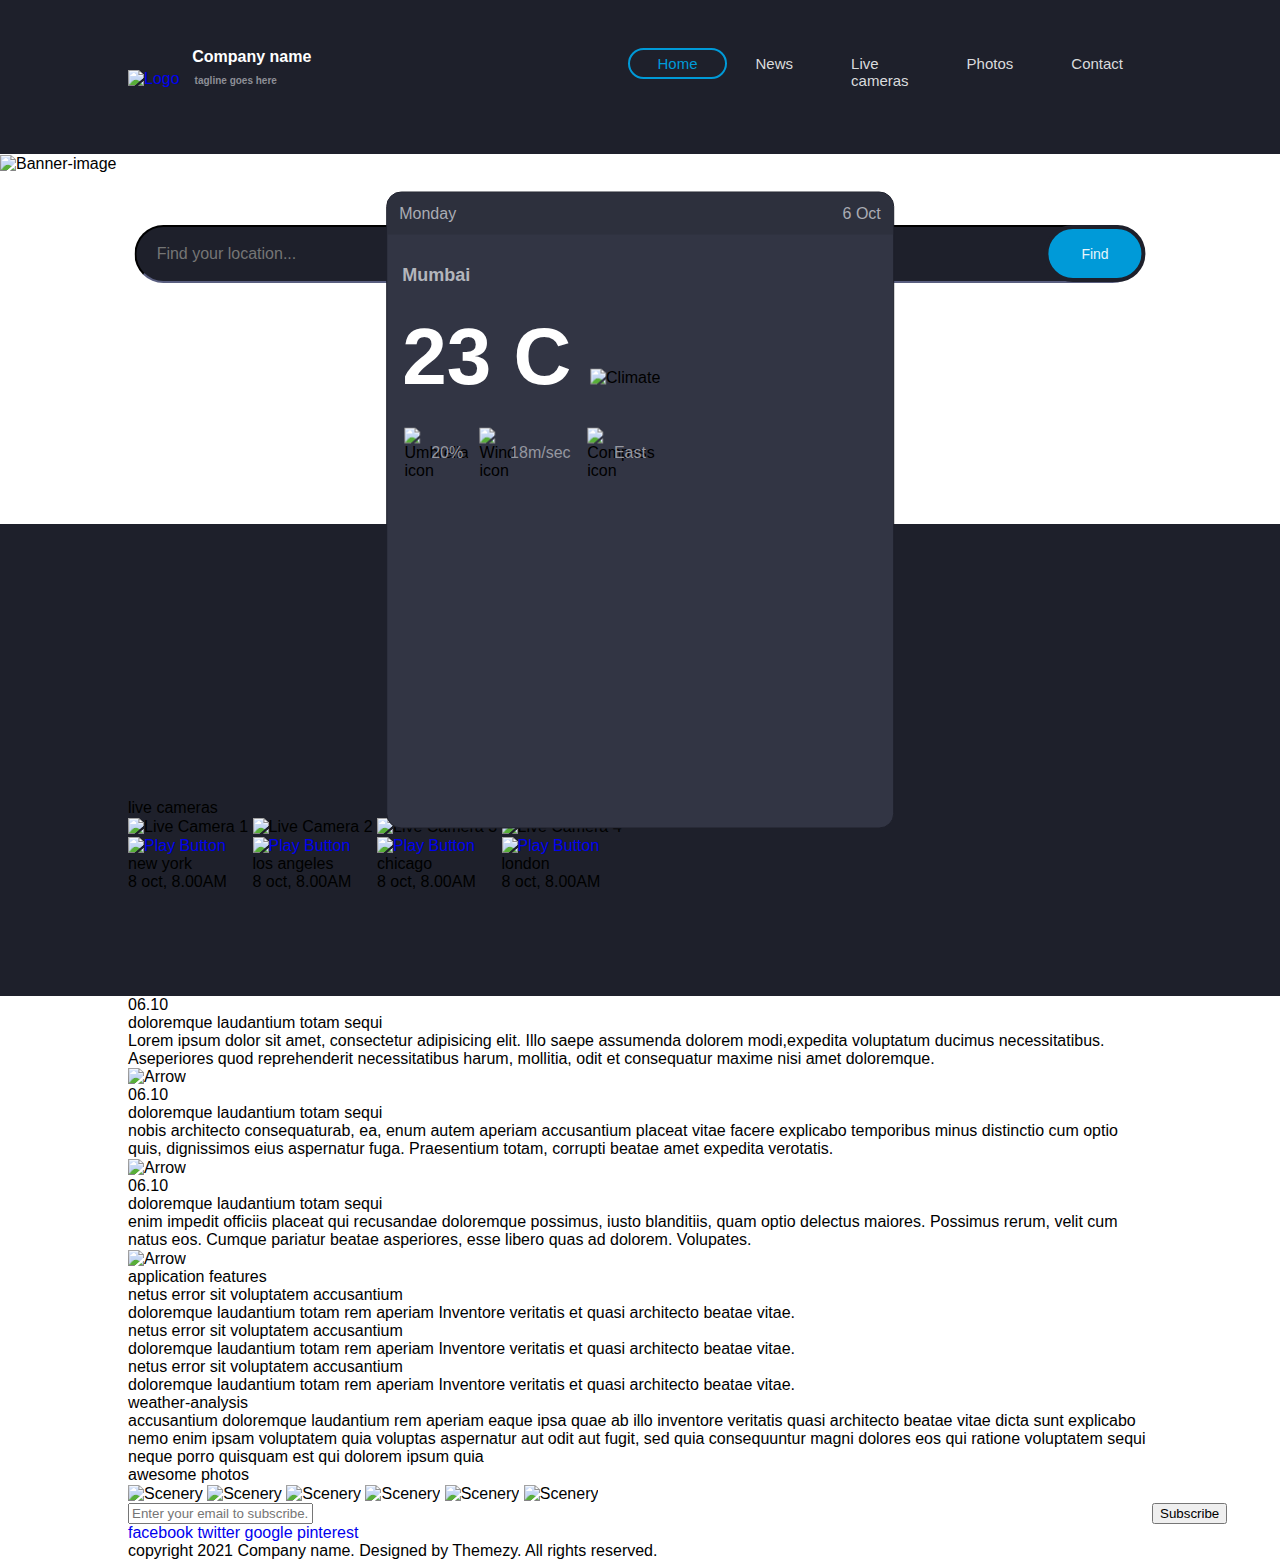
==== index.html @ 002f04e7 "Merge branch 'dev' of https://github.com/Shirly-D/WeatherCheck into feature-css" ====
<!doctype html>

<!-- If multi-language site, reconsider usage of html lang declaration here. -->
<html lang="en">

<head>

  <meta charset="utf-8">

  <title>Weather Check</title>

  <!-- 120 word description for SEO purposes goes here. Note: Usage of lang tag. -->
  <meta name="description" lang="en" content="Weather status of all cities">

  <!-- Keywords to help with SEO go here. Note: Usage of lang tag.  -->
  <meta name="keywords" lang="en" content="Weather check, Weather status, Weather conditions">

  <!-- View-port Basics: http://mzl.la/VYREaP -->
  <!-- This meta tag is used for mobile device to display the page without any zooming,
       so how much the device is able to fit on the screen is what's shown initially. 
       Remove comments from this tag, when you want to apply media queries to the website. -->
  <meta name="viewport" content="width=device-width, initial-scale=1, maximum-scale=1">

  <!-- To adhear no-cache for Chrome -->
  <!--   <meta http-equiv="cache-control" content="no-store, no-cache, must-revalidate" />
  <meta http-equiv="Pragma" content="no-store, no-cache" />
  <meta http-equiv="Expires" content="0" /> -->

  <!-- Place favicon.ico in the root directory: mathiasbynens.be/notes/touch-icons -->
  <link rel="shortcut icon" href="favicon.ico" />

  <!--font-awesome link for icons-->
  <link rel="stylesheet" href="https://cdnjs.cloudflare.com/ajax/libs/font-awesome/4.7.0/css/font-awesome.min.css">

  <!-- Default style-sheet is for 'media' type screen (color computer display).  -->
  <link rel="stylesheet" media="screen" href="assets/css/style.css">

  <!-- html5shiv aka html5 shim. Supporting HTML5 and CSS for IE browsers less than IE9. -->
  <!--[if lt IE 9]>  
  <script src="http://html5shiv.googlecode.com/svn/trunk/html5.js"></script>  
  <![endif]-->

</head>

<body>
  <!--container start-->
  <div class="container">
    <!--header section start-->
    <header>
      <div class="wrapper">
        <h1>
          <a href="index.html" title="Logo">
            <img src="assets/images/logo.png" alt="Logo">
            <span>company name <span> tagline goes here</span></span>
          </a>
        </h1>
        <div class="menu">
          <div class="hamburger">
            <div class="bar">hamburger-menu</div>
          </div>
          <nav>
            <ul>
              <li class="active-navlist"><a href="index.html" title="Home">home</a></li>
              <li><a href="#fixme" title="News">news</a></li>
              <li><a href="#fixme" title="Live cameras">live cameras</a></li>
              <li><a href="photo-page.html" title="Photos">photos</a></li>
              <li><a href="#fixme" title="Contact">contact</a></li>
            </ul>
          </nav>
        </div>
      </div>
    </header>
    <!--header section start-->
    <!--main section start-->
    <main>
      <!-- banner section start here -->
      <section class="banner">
        <div class="wrapper">
          <figure class="banner-image">
            <img src="assets/images/banner.png" alt="Banner-image">
          </figure>
          <form action="#fixme" method="POST">
            <div>
              <input type="text" class="location" placeholder="Find your location...">
            </div>
            <div>
              <input type="submit" class="submit" value="Find">
            </div>
          </form>
          <div class="weather-display">
            <div class="display">
              <div class="display-day">
                <span>monday</span>
              </div>
              <div class="display-date-month">
                <span>6 oct</span>
              </div>
            </div>
            <div class="display-city-temp">
              <h3 class="city-name">mumbai</h3>
              <p class="temperature">23 C</p>
              <figure>
                <img src="assets/images/icons/icon-1.svg" alt="Climate">
              </figure>
              <ul class="weather-condition">
                <li>
                  <figure>
                    <img src="assets/images/icon-umberella.png" alt="Umbrella icon">
                  </figure>
                  <p class="humidity">20%</p>
                </li>
                <li>
                  <figure>
                    <img src="assets/images/icon-wind.png" alt="Wind icon">
                  </figure>
                  <p class="wind-speed">18m/sec</p>
                </li>
                <li>
                  <figure>
                    <img src="assets/images/icon-compass.png" alt="Compass icon">
                  </figure>
                  <p class="compass">East</p>
                </li>
              </ul>
            </div>
          </div>
        </div>
      </section>
      <!-- banner section ends here -->

      <!-- live camera section starts here -->
      <section class="live-camera">
        <div class="wrapper">
          <h3>live cameras</h3>
          <ul>
            <li>
              <figure>
                <img src="assets/images/live-camera-1.jpg" alt="Live Camera 1">
              </figure>
              <figure>
                <a href="#fixme" title="Play button">
                  <img src="assets/images/play-button.png" alt="Play Button">
                </a>
              </figure>
              <h4>new york</h4>
              <p>8 oct, 8.00AM</p>
            </li>
            <li>
              <figure>
                <img src="assets/images/live-camera-2.jpg" alt="Live Camera 2">
              </figure>
              <figure>
                <a href="#fixme" title="Play button">
                  <img src="assets/images/play-button.png" alt="Play Button">
                </a>
              </figure>
              <h4>los angeles</h4>
              <p>8 oct, 8.00AM</p>
            </li>
            <li>
              <figure>
                <img src="assets/images/live-camera-3.jpg" alt="Live Camera 3">
              </figure>
              <figure>
                <a href="#fixme" title="Play button">
                  <img src="assets/images/play-button.png" alt="Play Button">
                </a>
              </figure>
              <h4>chicago</h4>
              <p>8 oct, 8.00AM</p>
            </li>
            <li>
              <figure>
                <img src="assets/images/live-camera-4.jpg" alt="Live Camera 4">
              </figure>
              <figure>
                <a href="#fixme" title="Play button">
                  <img src="assets/images/play-button.png" alt="Play Button">
                </a>
              </figure>
              <h4>london</h4>
              <p>8 oct, 8.00AM</p>
            </li>
          </ul>
        </div>
      </section>
      <!-- live camera section ends here -->

      <!-- dolorem section starts here -->
      <section class="dolorem-section">
        <div class="wrapper">
          <ul>
            <li>
              <div>
                <span>06.10</span>
              </div>
              <div>
                <h4>doloremque laudantium totam sequi</h4>
                <p>Lorem ipsum dolor sit amet, consectetur adipisicing elit. Illo saepe assumenda dolorem modi,expedita
                  voluptatum ducimus necessitatibus. Aseperiores quod reprehenderit necessitatibus harum, mollitia, odit
                  et consequatur maxime nisi amet doloremque.</p>
                <figure>
                  <img src="assets/images/arrow.png" alt="Arrow">
                </figure>
              </div>
            </li>
            <li>
              <div>
                <span>06.10</span>
              </div>
              <div>
                <h4>doloremque laudantium totam sequi</h4>
                <p>nobis architecto consequaturab, ea, enum autem aperiam accusantium placeat vitae facere explicabo
                  temporibus minus distinctio cum optio quis, dignissimos eius aspernatur fuga. Praesentium totam,
                  corrupti beatae amet expedita verotatis.</p>
                <figure>
                  <img src="assets/images/arrow.png" alt="Arrow">
                </figure>
              </div>
            </li>
            <li>
              <div>
                <span>06.10</span>
              </div>
              <div>
                <h4>doloremque laudantium totam sequi</h4>
                <p>enim impedit officiis placeat qui recusandae doloremque possimus, iusto blanditiis, quam optio
                  delectus maiores. Possimus rerum, velit cum natus eos. Cumque pariatur beatae asperiores, esse libero
                  quas ad dolorem. Volupates.</p>
                <figure>
                  <img src="assets/images/arrow.png" alt="Arrow">
                </figure>
              </div>
            </li>
          </ul>
        </div>
      </section>
      <!-- dolorem section ends here -->

      <!-- feature section starts here -->
      <section class="feature-section">
        <div class="wrapper">
          <div class="app-feature">
            <h4 class="section-header">application features</h4>
            <ul>
              <li>
                <h5>netus error sit voluptatem accusantium</h5>
                <p>doloremque laudantium totam rem aperiam Inventore veritatis et quasi architecto beatae vitae.</p>
              </li>
              <li>
                <h5>netus error sit voluptatem accusantium</h5>
                <p>doloremque laudantium totam rem aperiam Inventore veritatis et quasi architecto beatae vitae.</p>
              </li>
              <li>
                <h5>netus error sit voluptatem accusantium</h5>
                <p>doloremque laudantium totam rem aperiam Inventore veritatis et quasi architecto beatae vitae.</p>
              </li>
            </ul>
          </div>
          <div class="weather-analyse">
            <h4 class="section-header">weather-analysis</h4>
            <ul>
              <li>accusantium doloremque laudantium rem aperiam</li>
              <li>eaque ipsa quae ab illo inventore veritatis quasi</li>
              <li>architecto beatae vitae dicta sunt explicabo</li>
              <li>nemo enim ipsam voluptatem quia voluptas</li>
              <li>aspernatur aut odit aut fugit, sed quia consequuntur</li>
              <li>magni dolores eos qui ratione voluptatem sequi</li>
              <li>neque porro quisquam est qui dolorem ipsum quia</li>
            </ul>
          </div>
          <div class="awesome-photo">
            <h4 class="section-header">awesome photos</h4>
            <ul>
              <li>
                <figure>
                  <img src="assets/images/thumb-1.jpg" alt="Scenery">
                </figure>
              </li>
              <li>
                <figure>
                  <img src="assets/images/thumb-2.jpg" alt="Scenery">
                </figure>
              </li>
              <li>
                <figure>
                  <img src="assets/images/thumb-3.jpg" alt="Scenery">
                </figure>
              </li>
              <li>
                <figure>
                  <img src="assets/images/thumb-4.jpg" alt="Scenery">
                </figure>
              </li>
              <li>
                <figure>
                  <img src="assets/images/thumb-5.jpg" alt="Scenery">
                </figure>
              </li>
              <li>
                <figure>
                  <img src="assets/images/thumb-6.jpg" alt="Scenery">
                </figure>
              </li>
            </ul>
          </div>
        </div>
      </section>
      <!-- feature section ends here -->
    </main>
    <!--main section end-->

    <!--footer section start-->
    <footer>
      <div class="footer-top">
        <div class="wrapper">
          <form action="#fixme" method="POST">
            <div>
              <input type="text" class="email" placeholder="Enter your email to subscribe...">
            </div>
            <div>
              <input type="submit" class="subscribe" value="Subscribe">
            </div>
          </form>
          <ul>
            <li><a href="#fixme" title="Facebook" class="facebook">facebook</a></li>
            <li><a href="#fixme" title="Twitter" class="twitter">twitter</a></li>
            <li><a href="#fixme" title="Google Plus" class="google">google</a></li>
            <li><a href="#fixme" title="Pinterest" class="pinterest">pinterest</a></li>
          </ul>
        </div>
      </div>
      <div class="footer-bottom">
        <div class="wrapper">
          <p>copyright 2021 Company name. Designed by Themezy. All rights reserved.</p>
        </div>
      </div>
    </footer>
    <!--footer section end-->

  </div>
  <!--container end-->

  <script src="assets/js/script.js"></script>
</body>

</html>
---- assets/css/style.css ----
@charset "utf-8";
/* ==========================================================================
   1. CSS Reset Code
   ========================================================================== */

/* 1.1. Eric Meyers Reset
   http://meyerweb.com/eric/tools/css/reset/
   v2.0 | 20110126
   License: none (public domain)
   ========================================================================== */
html, body, div, span, applet, object, iframe, h1, h2, h3, h4, h5, h6, p,
blockquote, pre, a, abbr, acronym, address, big, cite, code, del, dfn, em, img,
ins, kbd, q, s, samp, small, strike, strong, sub, sup, tt, var, b, u, i, center,
dl, dt, dd, ol, ul, li, fieldset, form, label, legend, table, caption, tbody,
tfoot, thead, tr, th, td, article, aside, canvas, details, embed, figure,
figcaption, footer, header, hgroup, menu, nav, output, ruby, section, summary,
time, mark, audio, video {
  margin: 0;
  padding: 0;
  border: 0;
  font-size: 100%;
  font: inherit;
  vertical-align: baseline;
}

/* HTML5 display-role reset for older browsers */
article, aside, details, figcaption, figure,
footer, header, hgroup, menu, nav, section {
  display: block;
}

/* Force scrollbar */
html { overflow-y: scroll; }

/* Align radios and text inputs with their label */

input[type='radio'] { vertical-align: text-bottom; }

/* Hand cursor on clickable input elements */
label,
input[type='button'],
input[type='submit'],
button {
  cursor: pointer;
}

strong {
  font-weight: bold;
  font-family: inherit;
  font-size: inherit;
}

em { font-style: italic; }

img {
  width: 100%;
  border: 0;
  vertical-align: middle;
}

sub,
sup {
  vertical-align: baseline;
  position: relative;
  font-size: 55%;
  line-height: 0;
}

sup { top: -.7em; }
sub { bottom: -.25em; }

/* 1.2. Clear Fix
   ========================== */

.cf:before,
.cf:after {
  display: table;
  content: " ";
}

.cf:after { clear: both; }
.cf { *zoom: 1; }

/*for all*/
body {
  box-sizing: border-box;
  font-family: sans-serif;
}

a { 
  display: inline-block;
  text-decoration: none; 
}

li {
  display: inline-block;
  list-style-type: none;
}

/*for wrapper*/
.wrapper {
  max-width: 1360px;
  width: 80%; 
  margin: 0 auto;
}
/*=================================
  Header styling starts here
=================================*/

header {
  padding: 48px 0 58px;
  background-color: #1E202B;
}

header .wrapper {
  display: flex;
  justify-content: space-between;
}

header h1 { flex-basis: 40%; }

header h1 a { 
  width: 100%; 
  cursor: pointer;
}

header h1 img {
  width: 14%;
  vertical-align: bottom;
}

header h1 span {
  margin-left: 2%;
  display: inherit;
  color: #FFFFFF;
  font-size: 16px;
  font-family: sans-serif;
  font-weight: bold;
  transition: 1s;
}

header h1 span::first-letter { text-transform: capitalize; }

header h1 span > span {
  margin-top: 9px;
  display: block;
  color: #8D8F97;
  font-size: 10px;
}

header h1 span > span::first-letter { text-transform: lowercase; }

.menu .bar { text-indent: -9999px; }
.hamburger { display: none; }
.menu { flex-basis: 49%; }

.menu ul {
  display: flex;
  justify-content: space-between;
}

.menu ul li { font-size: 15px; }

.menu ul li a { 
  padding: 5px 27px;
  border: 2px solid transparent;
  border-radius: 40px;
  color: #DADBDD;
  cursor: pointer;
  transition: .7s;
}

.menu ul li a::first-letter { text-transform: capitalize; }

.menu .active-navlist a { 
  border-color: #009AD8; 
  color: #009AD8;
}

/*=================================
  Header styling ends here
=================================*/  

/*=================================
  main styling starts here
=================================*/

/* section banner start */

.banner { position: relative; }

.banner .wrapper {
  max-width: 1518px;
  width: 100%;
}

.banner .wrapper figure:first-child,
.banner .wrapper figure:first-child img { height: 370px; }


.banner form {
  width: 79%;
  border-radius: 40px;
  border: 1px solid transparent;
  position: absolute;
  top: 100px;
  left: 50%;
  transform: translate(-50%, -50%);
}

form div:first-child {
  width: 100%;
  display: inline-block;
  position: relative;
}

.location {
  width: 97%;
  height: 52px;
  padding-left: 2%;
  border-color: #1E202B;
  border-radius: 40px;
  background-color: #1E202B;
  color: #FFFFFF;   
  font-size: 16px;
}

.location::placeholder { font-size: 16px; }

form div:last-child {
  width: 10%;
  display: inline-block;
  position: absolute;
  right: 0%;  
}

.submit {
  width: 100%;
  height: 57px;
  border: 4px solid #1E202B;
  border-radius: 40px;
  background-color: #009AD8;
  color: #E7F5FB;
  cursor: pointer;
  font-size: 14px;
  transition: 1s;
}

.weather-display {
  width: 39.5%;
  border: 1px solid #1E202B;
  border-radius: 15px;
  margin: 0 auto;
  position: absolute;
  z-index: 2;
  top: 356px;
  left: 50%;
  background-color: #323544;
  transform: translate(-50%, -50%);  
}

.weather-display .display {
  padding: 12px;
  border-radius: 15px 15px 0 0;
  display: flex;
  background-color: #2D303D;
  color: #AAACB4;
  justify-content: space-between;
  text-transform: capitalize;
}

.display-city-temp { padding: 30px 3%; }

.display-city-temp h3 {
  margin-bottom: 25px;
  color: #B3B5BC;
  font-size: 18px;
  font-weight: bold;
  text-transform: capitalize;
}

.display-city-temp .temperature {
  display: inline-block;
  color: #FFFFFF;
  font-size: 80px;
  font-weight: bold;
}

.display-city-temp figure {
  width: 16%;
  margin-left: 3%;
  display: inline-block;
  vertical-align: text-bottom;  
}

.weather-condition { 
  width: 54%;
  margin-top: 25px; 
  display: flex;
}

.weather-condition li { flex-basis: 34%; }
.weather-condition li:nth-child(2) { flex-basis: 50%; }
.weather-condition li:nth-child(2) figure { width: 24%; }

.weather-condition figure { 
  width: 30%;
  vertical-align: baseline;
}

.weather-condition p {
  display: inline-block;
  color: #9597A0;
}

/* section banner end */

/* live camera section start */

.live-camera {
  position: relative;
  background-color: #1E202B;
}

.live-camera .wrapper { padding: 275px 0 105px; }

/* live camera section end */








/*=================================
  main styling ends here
=================================*/

/*=================================
  footer styling starts here
=================================*/ 







 /*=================================
  footer styling ends here
=================================*/ 

/*media query starts*/
/*media query for 995px starts here*/
@media only screen and (max-width: 995px) {



}  


/* media queries for min width 996px */
@media only screen and (min-width: 996px) {

  /* header start */

  header h1 span:hover { color: #0FB2DD; }

  .menu ul li a:hover { 
    border-color: #009AD8;
    color: #009AD8;
  }

  /* header end */

  /* main start */

  .submit:hover { background-color: #8D8F97; }

}
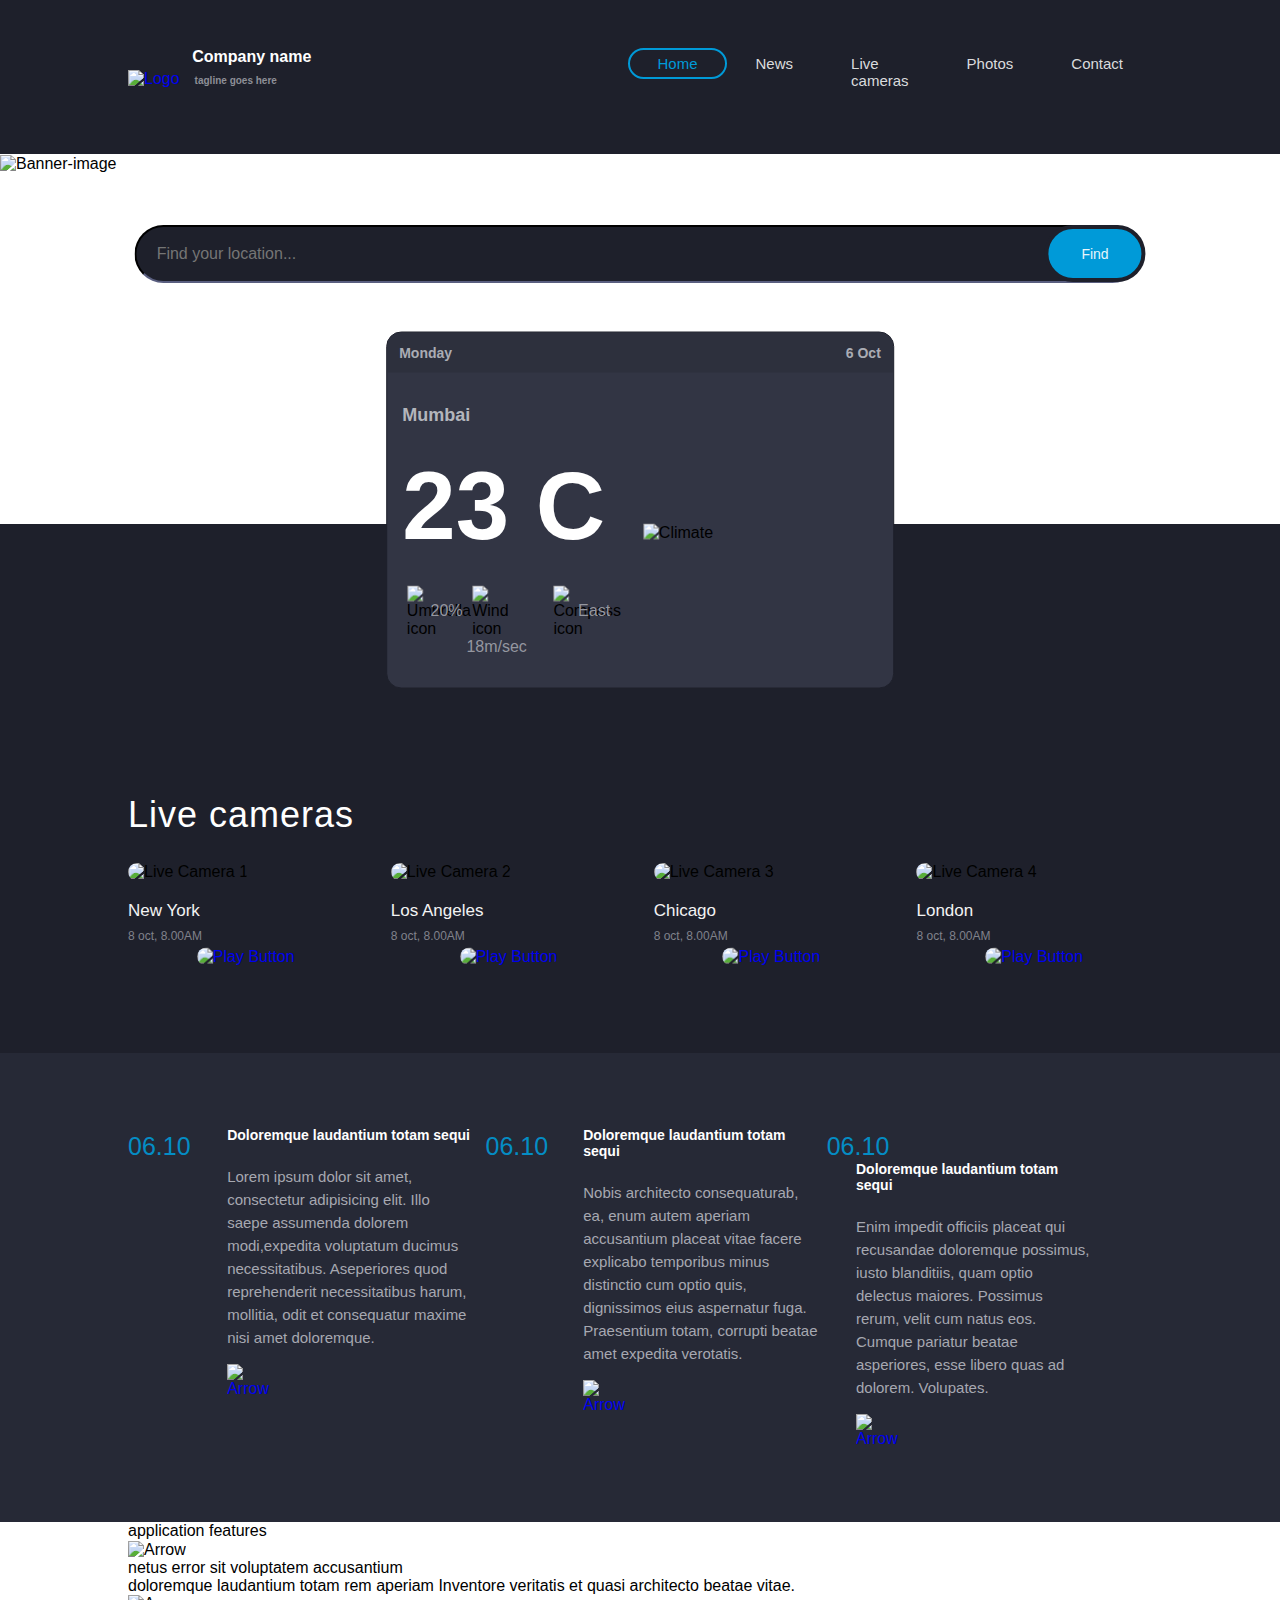
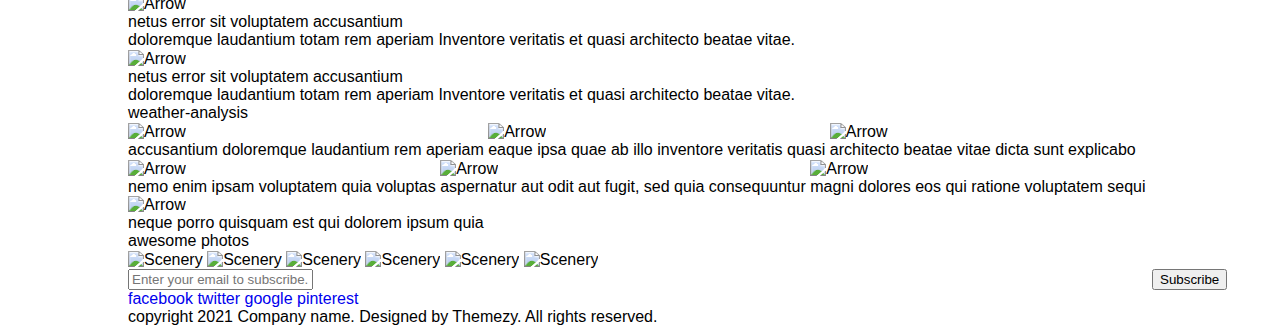
==== commit dbebb874: "Merge branch 'dev' of https://github.com/Shirly-D/WeatherCheck into feature-css" ====
--- a/index.html
+++ b/index.html
@@ -200,7 +200,9 @@
                   voluptatum ducimus necessitatibus. Aseperiores quod reprehenderit necessitatibus harum, mollitia, odit
                   et consequatur maxime nisi amet doloremque.</p>
                 <figure>
-                  <img src="assets/images/arrow.png" alt="Arrow">
+                  <a href="#fixme" title="Next arrow">
+                    <img src="assets/images/arrow.png" alt="Arrow">
+                  </a>
                 </figure>
               </div>
             </li>
@@ -213,9 +215,11 @@
                 <p>nobis architecto consequaturab, ea, enum autem aperiam accusantium placeat vitae facere explicabo
                   temporibus minus distinctio cum optio quis, dignissimos eius aspernatur fuga. Praesentium totam,
                   corrupti beatae amet expedita verotatis.</p>
-                <figure>
-                  <img src="assets/images/arrow.png" alt="Arrow">
-                </figure>
+                  <figure>
+                    <a href="#fixme" title="Next arrow">
+                      <img src="assets/images/arrow.png" alt="Arrow">
+                    </a>
+                  </figure>
               </div>
             </li>
             <li>
@@ -227,9 +231,11 @@
                 <p>enim impedit officiis placeat qui recusandae doloremque possimus, iusto blanditiis, quam optio
                   delectus maiores. Possimus rerum, velit cum natus eos. Cumque pariatur beatae asperiores, esse libero
                   quas ad dolorem. Volupates.</p>
-                <figure>
-                  <img src="assets/images/arrow.png" alt="Arrow">
-                </figure>
+                  <figure>
+                    <a href="#fixme" title="Next arrow">
+                      <img src="assets/images/arrow.png" alt="Arrow">
+                    </a>
+                  </figure>
               </div>
             </li>
           </ul>
@@ -244,14 +250,23 @@
             <h4 class="section-header">application features</h4>
             <ul>
               <li>
+                <figure>
+                  <img src="assets/images/arrow.png" alt="Arrow">
+                </figure>
                 <h5>netus error sit voluptatem accusantium</h5>
                 <p>doloremque laudantium totam rem aperiam Inventore veritatis et quasi architecto beatae vitae.</p>
               </li>
               <li>
+                <figure>
+                  <img src="assets/images/arrow.png" alt="Arrow">
+                </figure>
                 <h5>netus error sit voluptatem accusantium</h5>
                 <p>doloremque laudantium totam rem aperiam Inventore veritatis et quasi architecto beatae vitae.</p>
               </li>
               <li>
+                <figure>
+                  <img src="assets/images/arrow.png" alt="Arrow">
+                </figure>
                 <h5>netus error sit voluptatem accusantium</h5>
                 <p>doloremque laudantium totam rem aperiam Inventore veritatis et quasi architecto beatae vitae.</p>
               </li>
@@ -260,13 +275,48 @@
           <div class="weather-analyse">
             <h4 class="section-header">weather-analysis</h4>
             <ul>
-              <li>accusantium doloremque laudantium rem aperiam</li>
-              <li>eaque ipsa quae ab illo inventore veritatis quasi</li>
-              <li>architecto beatae vitae dicta sunt explicabo</li>
-              <li>nemo enim ipsam voluptatem quia voluptas</li>
-              <li>aspernatur aut odit aut fugit, sed quia consequuntur</li>
-              <li>magni dolores eos qui ratione voluptatem sequi</li>
-              <li>neque porro quisquam est qui dolorem ipsum quia</li>
+              <li>
+                <figure>
+                  <img src="assets/images/arrow.png" alt="Arrow">
+                </figure>
+                <p>accusantium doloremque laudantium rem aperiam</p>
+              </li>
+              <li>
+                <figure>
+                  <img src="assets/images/arrow.png" alt="Arrow">
+                </figure>
+                <p>eaque ipsa quae ab illo inventore veritatis quasi</p> 
+              </li>
+              <li>
+                <figure>
+                  <img src="assets/images/arrow.png" alt="Arrow">
+                </figure>
+                <p>architecto beatae vitae dicta sunt explicabo</p> 
+              </li>
+              <li>
+                <figure>
+                  <img src="assets/images/arrow.png" alt="Arrow">
+                </figure>
+                <p>nemo enim ipsam voluptatem quia voluptas</p>
+              </li>
+              <li>
+                <figure>
+                  <img src="assets/images/arrow.png" alt="Arrow">
+                </figure>
+                <p>aspernatur aut odit aut fugit, sed quia consequuntur</p>
+              </li>
+              <li>
+                <figure>
+                  <img src="assets/images/arrow.png" alt="Arrow">
+                </figure>
+                <p>magni dolores eos qui ratione voluptatem sequi</p>
+              </li>
+              <li>
+                <figure>
+                  <img src="assets/images/arrow.png" alt="Arrow">
+                </figure>
+                <p>neque porro quisquam est qui dolorem ipsum quia</p> 
+              </li>
             </ul>
           </div>
           <div class="awesome-photo">
--- a/assets/css/style.css
+++ b/assets/css/style.css
@@ -194,8 +194,8 @@
   width: 100%;
 }
 
-.banner .wrapper figure:first-child,
-.banner .wrapper figure:first-child img { height: 370px; }
+.banner .banner-image,
+.banner .banner-image img { height: 370px; }
 
 
 .banner form {
@@ -265,11 +265,13 @@
   display: flex;
   background-color: #2D303D;
   color: #AAACB4;
+  font-size: 14px;
+  font-weight: bold;
   justify-content: space-between;
   text-transform: capitalize;
 }
 
-.display-city-temp { padding: 30px 3%; }
+.display-city-temp { padding: 32px 3%; }
 
 .display-city-temp h3 {
   margin-bottom: 25px;
@@ -282,26 +284,26 @@
 .display-city-temp .temperature {
   display: inline-block;
   color: #FFFFFF;
-  font-size: 80px;
+  font-size: 96px;
   font-weight: bold;
 }
 
 .display-city-temp figure {
-  width: 16%;
-  margin-left: 3%;
+  width: 17%;
+  margin-left: 7%;
   display: inline-block;
   vertical-align: text-bottom;  
 }
 
 .weather-condition { 
-  width: 54%;
+  width: 45%;
   margin-top: 25px; 
   display: flex;
 }
 
-.weather-condition li { flex-basis: 34%; }
-.weather-condition li:nth-child(2) { flex-basis: 50%; }
-.weather-condition li:nth-child(2) figure { width: 24%; }
+.weather-condition li { flex-basis: 30%; }
+.weather-condition li:nth-child(2) { flex-basis: 42%; }
+.weather-condition li:nth-child(2) figure { width: 21%; }
 
 .weather-condition figure { 
   width: 30%;
@@ -322,9 +324,102 @@
   background-color: #1E202B;
 }
 
-.live-camera .wrapper { padding: 275px 0 105px; }
+.live-camera .wrapper { padding: 270px 0 110px; }
+
+.live-camera h3 {
+  margin-bottom: 26px;
+  color: #FFFFFF;
+  font-size: 36px;
+  letter-spacing: 1px;  
+}
+
+.live-camera h3::first-letter { text-transform: capitalize; }
+
+.live-camera ul {
+  display: flex;
+  justify-content: space-between;
+}
+
+.live-camera ul li { 
+  width: 23%; 
+  position: relative;
+}
+
+.live-camera ul li img { border-radius: 10px; }
+.live-camera li figure:first-child { margin-bottom: 20px; }
+
+.live-camera li figure:nth-child(2) {
+  position: absolute;
+  top: 94px;
+  left: 50%;
+  transform: translate(-50%, -50%);
+}
+
+.live-camera li figure:nth-child(2) a { cursor: pointer; }
+
+.live-camera li h4 {
+  margin-bottom: 8px;
+  color: #F3F3F3;
+  font-size: 17px;
+  text-transform: capitalize;
+}
+
+.live-camera li p {
+  color: #80828B;
+  font-size: 12px;
+}
 
 /* live camera section end */
+
+/* dolorem section start */
+
+.dolorem-section { background-color: #262936; }
+.dolorem-section .wrapper { padding: 74px 0; }
+.dolorem-section ul { display: flex; }
+
+.dolorem-section  li div:first-child {
+  margin-top: 5px;
+  display: inline-block;
+  vertical-align: top;
+}
+
+.dolorem-section li div:first-child span {
+  color: #048DC5;
+  font-size: 25px;
+}
+
+.dolorem-section li div:last-child {
+  width: 68%;
+  margin-left: 9%;
+  display: inline-block;
+}
+
+.dolorem-section li:nth-child(2) div:last-child { width: 70%; }
+.dolorem-section li:nth-child(3) div:last-child { width: 72%; }
+
+.dolorem-section li div:last-child h4 {
+  margin-bottom: 22px;
+  color: #FFFFFF;
+  font-size: 14px;
+  font-weight: bold;
+}
+
+.dolorem-section li div:last-child h4::first-letter,
+.dolorem-section li div:last-child p::first-letter { text-transform: capitalize; }
+
+.dolorem-section li div:last-child p {
+  margin-bottom: 15px;
+  color: #A6A8B1;
+  font-size: 15px;
+  line-height: 23px;
+}
+
+.dolorem-section li div:last-child figure {
+  width: 5%;
+  display: inline-block;
+}
+
+/* dolorem section end */
 
 
 
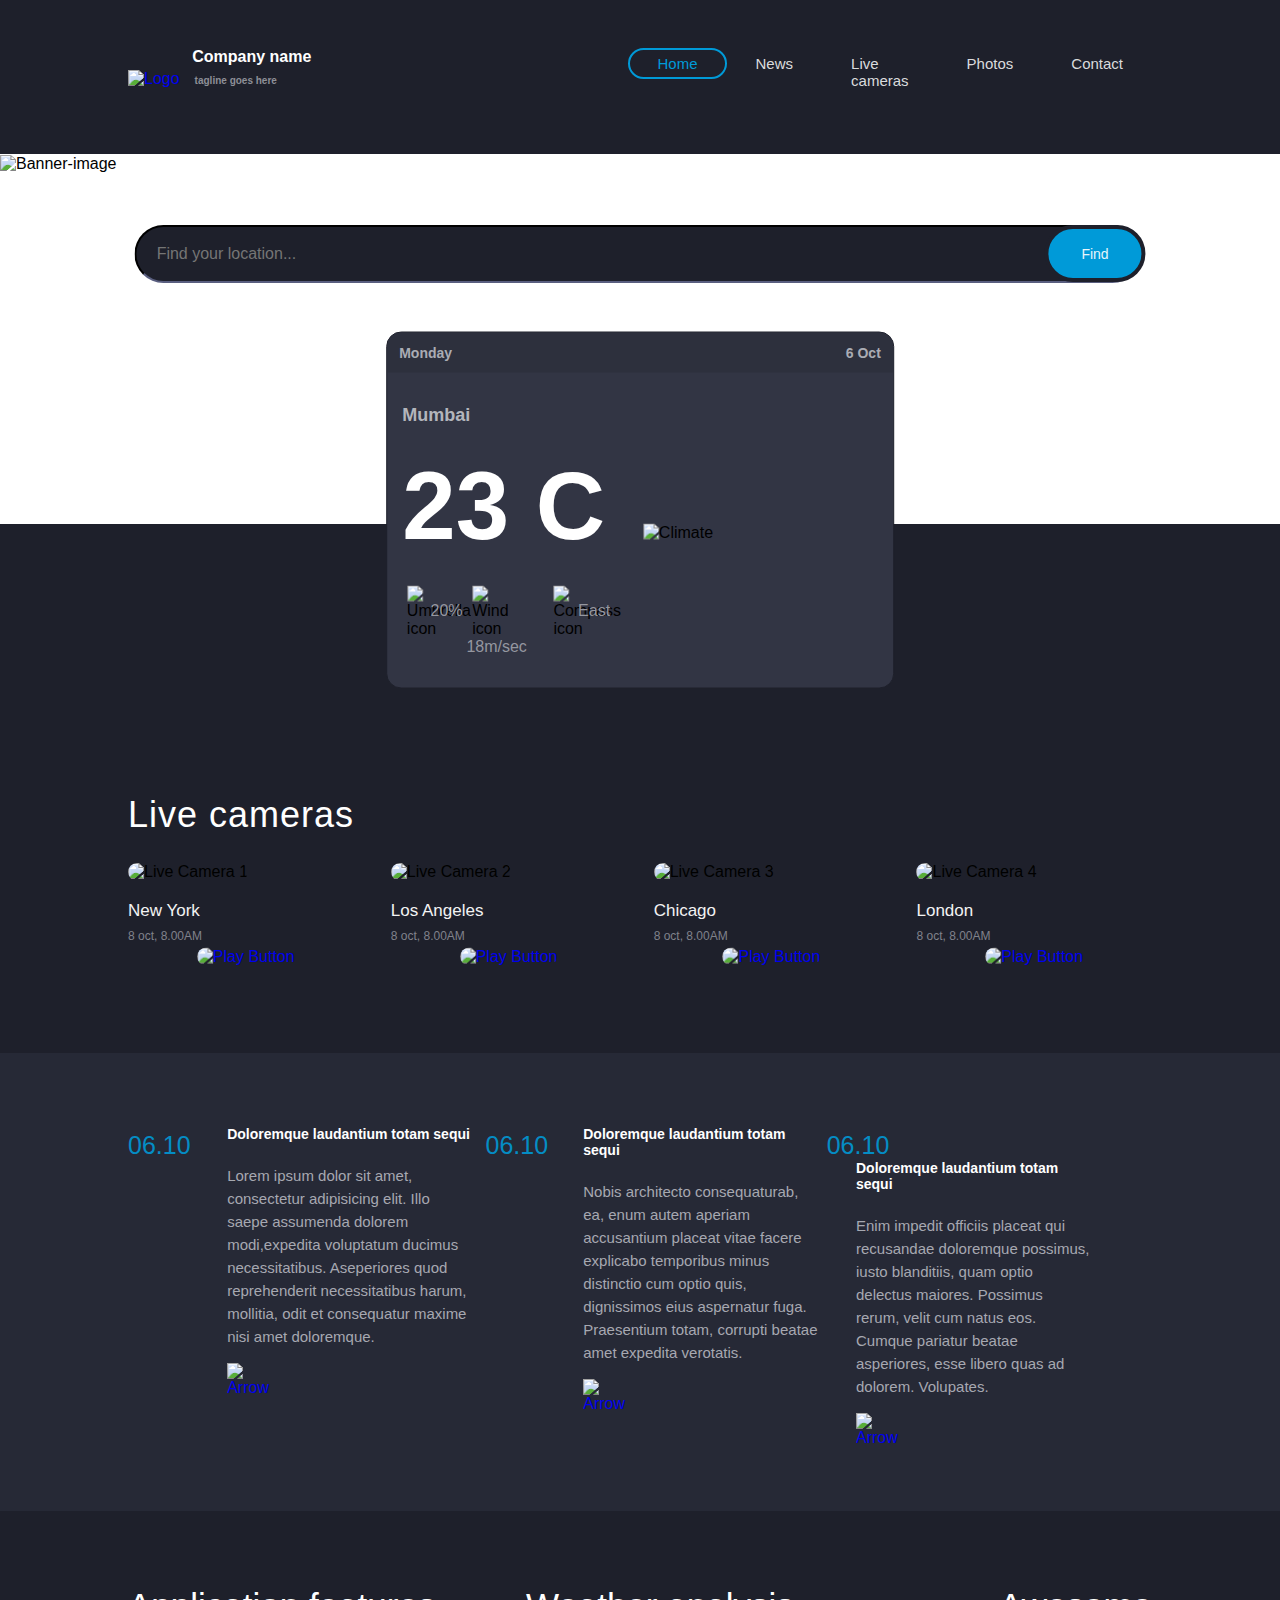
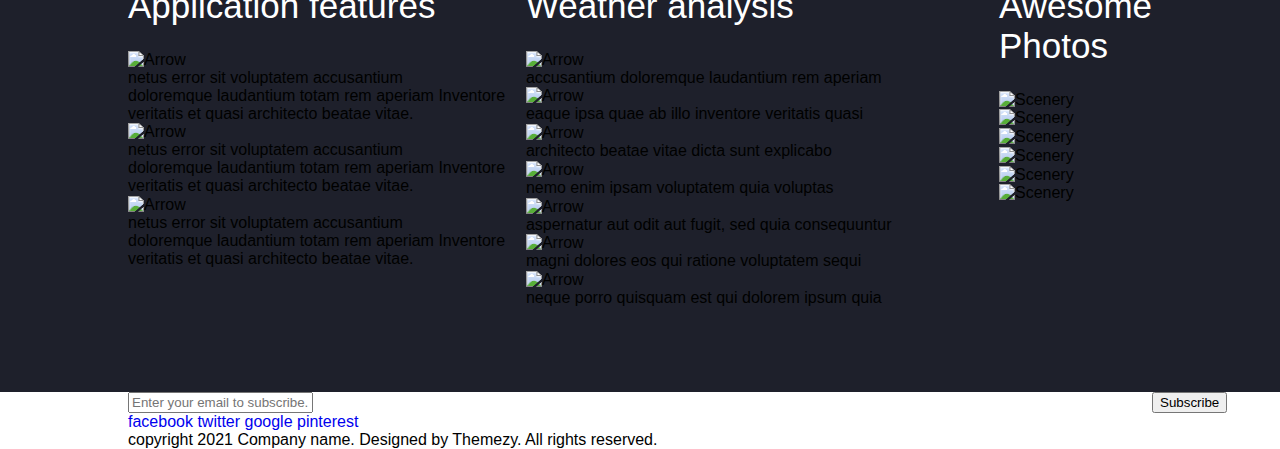
==== commit a5202e0d: "feature-section structure changes" ====
--- a/index.html
+++ b/index.html
@@ -253,27 +253,33 @@
                 <figure>
                   <img src="assets/images/arrow.png" alt="Arrow">
                 </figure>
-                <h5>netus error sit voluptatem accusantium</h5>
+                <div>
+                  <h5>netus error sit voluptatem accusantium</h5>
                 <p>doloremque laudantium totam rem aperiam Inventore veritatis et quasi architecto beatae vitae.</p>
-              </li>
-              <li>
-                <figure>
-                  <img src="assets/images/arrow.png" alt="Arrow">
-                </figure>
-                <h5>netus error sit voluptatem accusantium</h5>
+                </div>
+              </li>
+              <li>
+                <figure>
+                  <img src="assets/images/arrow.png" alt="Arrow">
+                </figure>
+                <div>
+                  <h5>netus error sit voluptatem accusantium</h5>
                 <p>doloremque laudantium totam rem aperiam Inventore veritatis et quasi architecto beatae vitae.</p>
-              </li>
-              <li>
-                <figure>
-                  <img src="assets/images/arrow.png" alt="Arrow">
-                </figure>
-                <h5>netus error sit voluptatem accusantium</h5>
+                </div>
+              </li>
+              <li>
+                <figure>
+                  <img src="assets/images/arrow.png" alt="Arrow">
+                </figure>
+                <div>
+                  <h5>netus error sit voluptatem accusantium</h5>
                 <p>doloremque laudantium totam rem aperiam Inventore veritatis et quasi architecto beatae vitae.</p>
+                </div>
               </li>
             </ul>
           </div>
           <div class="weather-analyse">
-            <h4 class="section-header">weather-analysis</h4>
+            <h4 class="section-header">weather analysis</h4>
             <ul>
               <li>
                 <figure>
--- a/assets/css/style.css
+++ b/assets/css/style.css
@@ -374,7 +374,7 @@
 /* dolorem section start */
 
 .dolorem-section { background-color: #262936; }
-.dolorem-section .wrapper { padding: 74px 0; }
+.dolorem-section .wrapper { padding: 73px 0 64px; }
 .dolorem-section ul { display: flex; }
 
 .dolorem-section  li div:first-child {
@@ -419,7 +419,31 @@
   display: inline-block;
 }
 
+.dolorem-section li div:last-child figure a { cursor: pointer; }
+
 /* dolorem section end */
+
+/* feature section start */
+
+.feature-section { background-color: #1E202B; }
+
+.feature-section .wrapper {
+  padding: 75px 0 85px;
+  display: flex;
+}
+
+.section-header {
+  margin-bottom: 24px;
+  color: #FFFFFF;
+  font-size: 35px;
+}
+
+.section-header::first-letter,
+.awesome-photo .section-header { text-transform: capitalize; }
+
+
+
+/* feature section end */
 
 
 
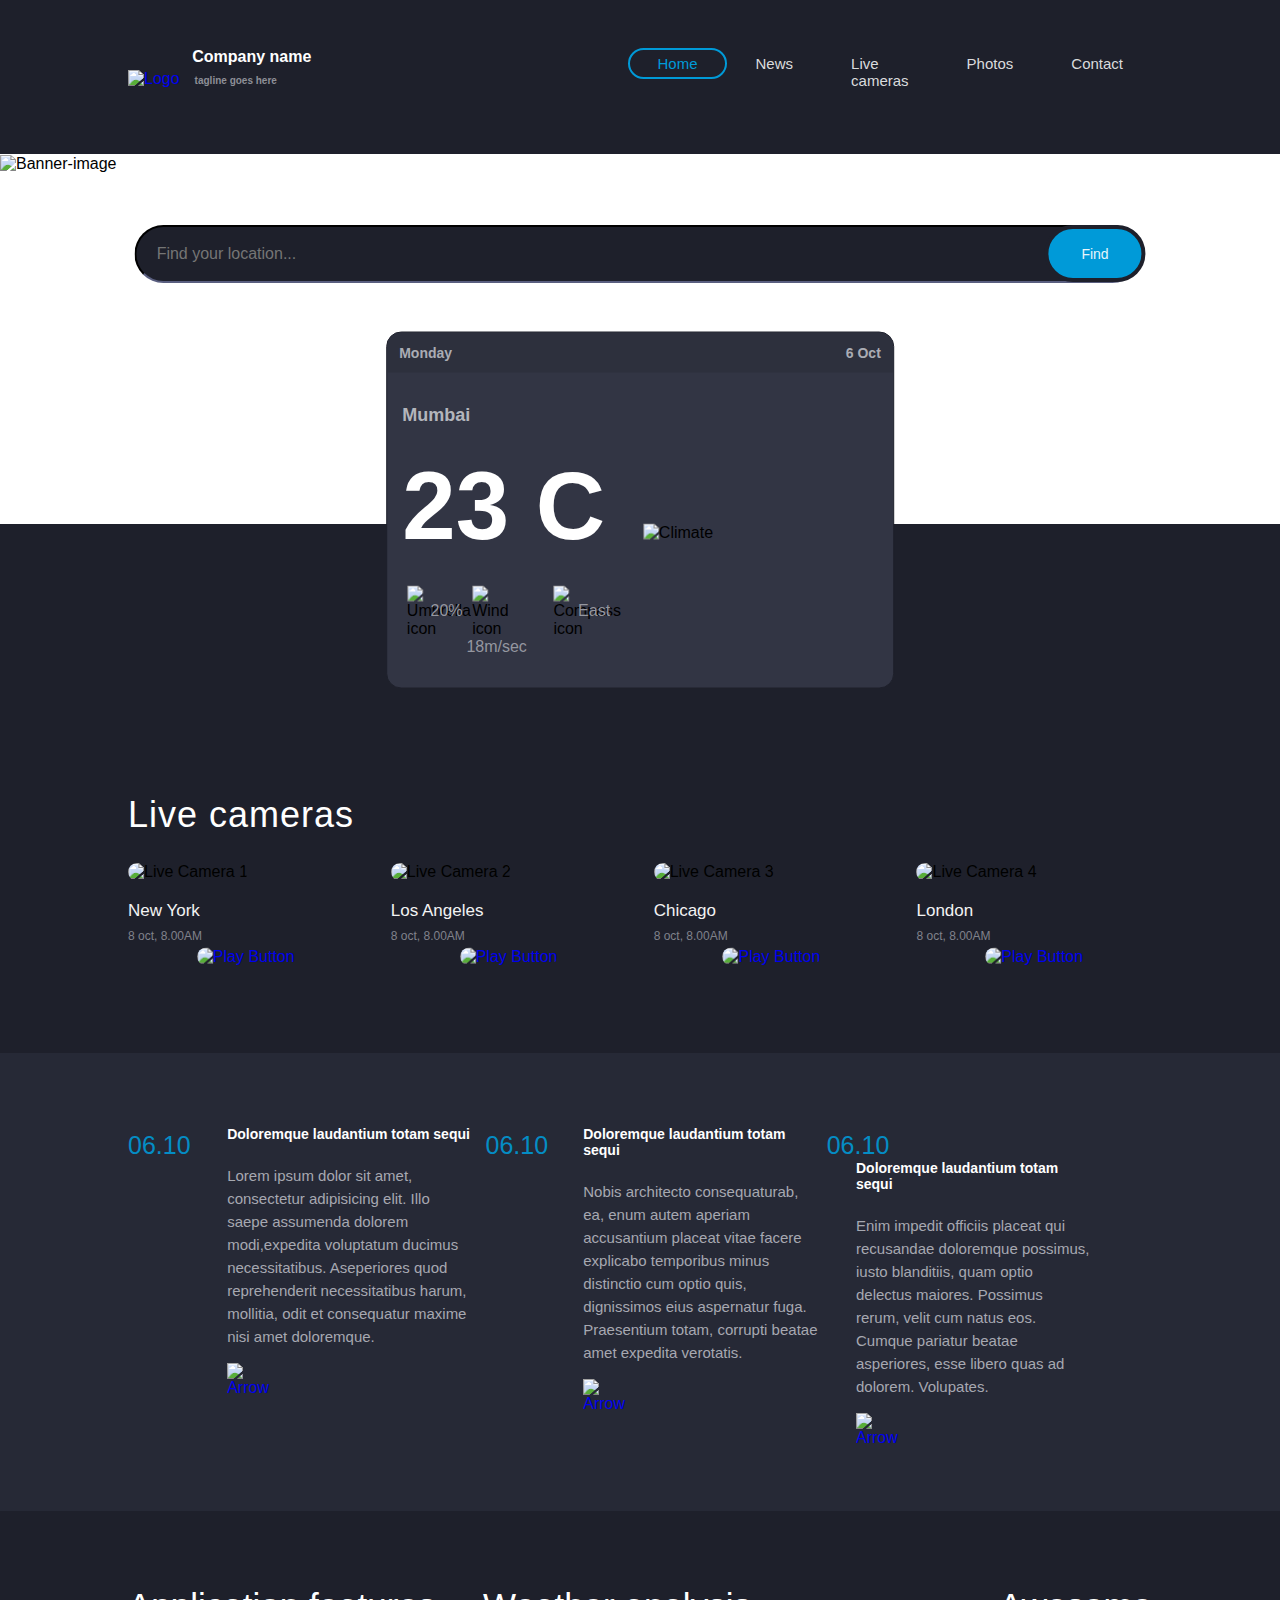
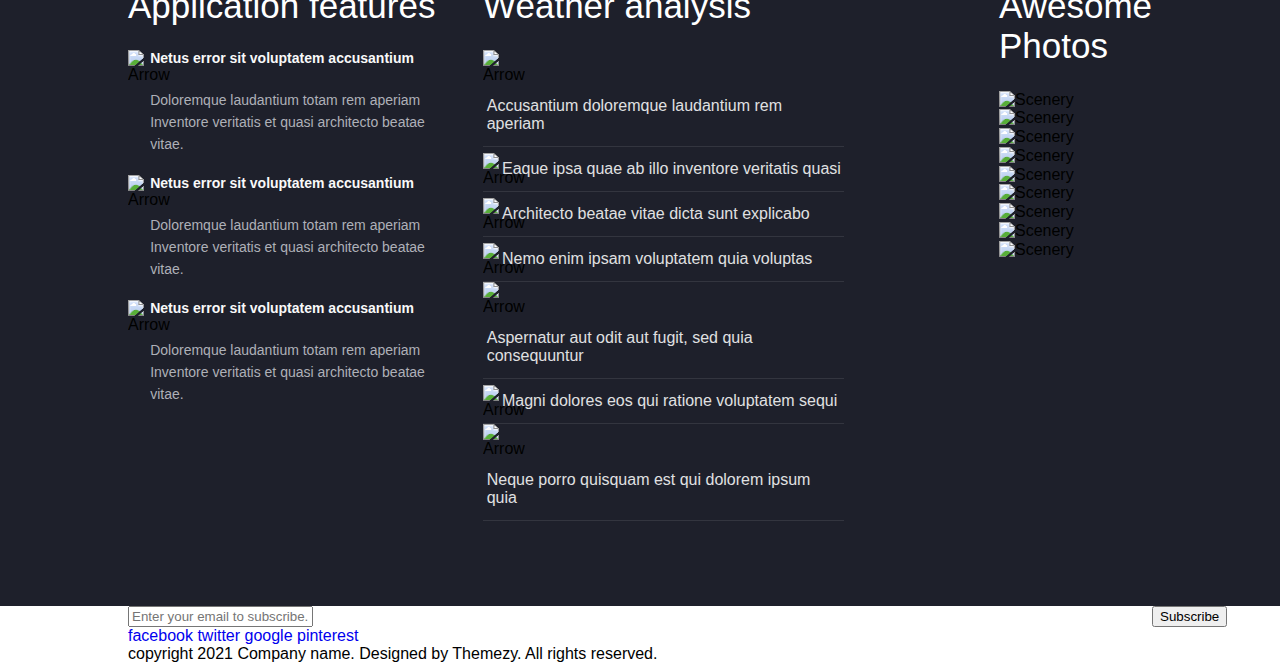
==== commit e2fe9b3d: "Merge branch 'dev' of https://github.com/Shirly-D/WeatherCheck into feature-css" ====
--- a/index.html
+++ b/index.html
@@ -215,11 +215,11 @@
                 <p>nobis architecto consequaturab, ea, enum autem aperiam accusantium placeat vitae facere explicabo
                   temporibus minus distinctio cum optio quis, dignissimos eius aspernatur fuga. Praesentium totam,
                   corrupti beatae amet expedita verotatis.</p>
-                  <figure>
-                    <a href="#fixme" title="Next arrow">
-                      <img src="assets/images/arrow.png" alt="Arrow">
-                    </a>
-                  </figure>
+                <figure>
+                  <a href="#fixme" title="Next arrow">
+                    <img src="assets/images/arrow.png" alt="Arrow">
+                  </a>
+                </figure>
               </div>
             </li>
             <li>
@@ -231,11 +231,11 @@
                 <p>enim impedit officiis placeat qui recusandae doloremque possimus, iusto blanditiis, quam optio
                   delectus maiores. Possimus rerum, velit cum natus eos. Cumque pariatur beatae asperiores, esse libero
                   quas ad dolorem. Volupates.</p>
-                  <figure>
-                    <a href="#fixme" title="Next arrow">
-                      <img src="assets/images/arrow.png" alt="Arrow">
-                    </a>
-                  </figure>
+                <figure>
+                  <a href="#fixme" title="Next arrow">
+                    <img src="assets/images/arrow.png" alt="Arrow">
+                  </a>
+                </figure>
               </div>
             </li>
           </ul>
@@ -255,7 +255,7 @@
                 </figure>
                 <div>
                   <h5>netus error sit voluptatem accusantium</h5>
-                <p>doloremque laudantium totam rem aperiam Inventore veritatis et quasi architecto beatae vitae.</p>
+                  <p>doloremque laudantium totam rem aperiam Inventore veritatis et quasi architecto beatae vitae.</p>
                 </div>
               </li>
               <li>
@@ -264,7 +264,7 @@
                 </figure>
                 <div>
                   <h5>netus error sit voluptatem accusantium</h5>
-                <p>doloremque laudantium totam rem aperiam Inventore veritatis et quasi architecto beatae vitae.</p>
+                  <p>doloremque laudantium totam rem aperiam Inventore veritatis et quasi architecto beatae vitae.</p>
                 </div>
               </li>
               <li>
@@ -273,7 +273,7 @@
                 </figure>
                 <div>
                   <h5>netus error sit voluptatem accusantium</h5>
-                <p>doloremque laudantium totam rem aperiam Inventore veritatis et quasi architecto beatae vitae.</p>
+                  <p>doloremque laudantium totam rem aperiam Inventore veritatis et quasi architecto beatae vitae.</p>
                 </div>
               </li>
             </ul>
@@ -291,13 +291,13 @@
                 <figure>
                   <img src="assets/images/arrow.png" alt="Arrow">
                 </figure>
-                <p>eaque ipsa quae ab illo inventore veritatis quasi</p> 
-              </li>
-              <li>
-                <figure>
-                  <img src="assets/images/arrow.png" alt="Arrow">
-                </figure>
-                <p>architecto beatae vitae dicta sunt explicabo</p> 
+                <p>eaque ipsa quae ab illo inventore veritatis quasi</p>
+              </li>
+              <li>
+                <figure>
+                  <img src="assets/images/arrow.png" alt="Arrow">
+                </figure>
+                <p>architecto beatae vitae dicta sunt explicabo</p>
               </li>
               <li>
                 <figure>
@@ -321,7 +321,7 @@
                 <figure>
                   <img src="assets/images/arrow.png" alt="Arrow">
                 </figure>
-                <p>neque porro quisquam est qui dolorem ipsum quia</p> 
+                <p>neque porro quisquam est qui dolorem ipsum quia</p>
               </li>
             </ul>
           </div>
@@ -356,6 +356,21 @@
               <li>
                 <figure>
                   <img src="assets/images/thumb-6.jpg" alt="Scenery">
+                </figure>
+              </li>
+              <li>
+                <figure>
+                  <img src="assets/images/thumb-7.jpg" alt="Scenery">
+                </figure>
+              </li>
+              <li>
+                <figure>
+                  <img src="assets/images/thumb-8.jpg" alt="Scenery">
+                </figure>
+              </li>
+              <li>
+                <figure>
+                  <img src="assets/images/thumb-9.jpg" alt="Scenery">
                 </figure>
               </li>
             </ul>
--- a/assets/css/style.css
+++ b/assets/css/style.css
@@ -434,12 +434,59 @@
 
 .section-header {
   margin-bottom: 24px;
+  display: inline-block;
   color: #FFFFFF;
   font-size: 35px;
 }
 
 .section-header::first-letter,
 .awesome-photo .section-header { text-transform: capitalize; }
+
+.app-feature li figure,
+.weather-analyse ul li figure {
+  width: 3%;
+  display: inline-block;
+  vertical-align: top;
+}
+
+.app-feature li div {
+  width: 79%;
+  margin-left: 2%;
+  display: inline-block;
+}
+
+.app-feature li div h5 {
+  margin-bottom: 23px;
+  color: #F9F9F9;
+  font-size: 14px;
+  font-weight: bold;
+}
+
+.app-feature li div p {
+  margin-bottom: 20px;
+  color: #AEB0B8;
+  font-size: 14px;
+  line-height: 22px;
+}
+
+.app-feature li div h5::first-letter,
+.app-feature li div p::first-letter { text-transform: capitalize; }
+.weather-analyse ul li figure { vertical-align: baseline; }
+
+.weather-analyse ul li {
+  width: 70%;
+  border-bottom: 1px solid #33353F;
+}
+
+.weather-analyse ul li p {
+  margin: 13px 0 13px 1%;
+  display: inline-block;
+  color: #E0E0E2;
+}
+
+.weather-analyse ul li p::first-letter { text-transform: capitalize; }
+
+
 
 
 
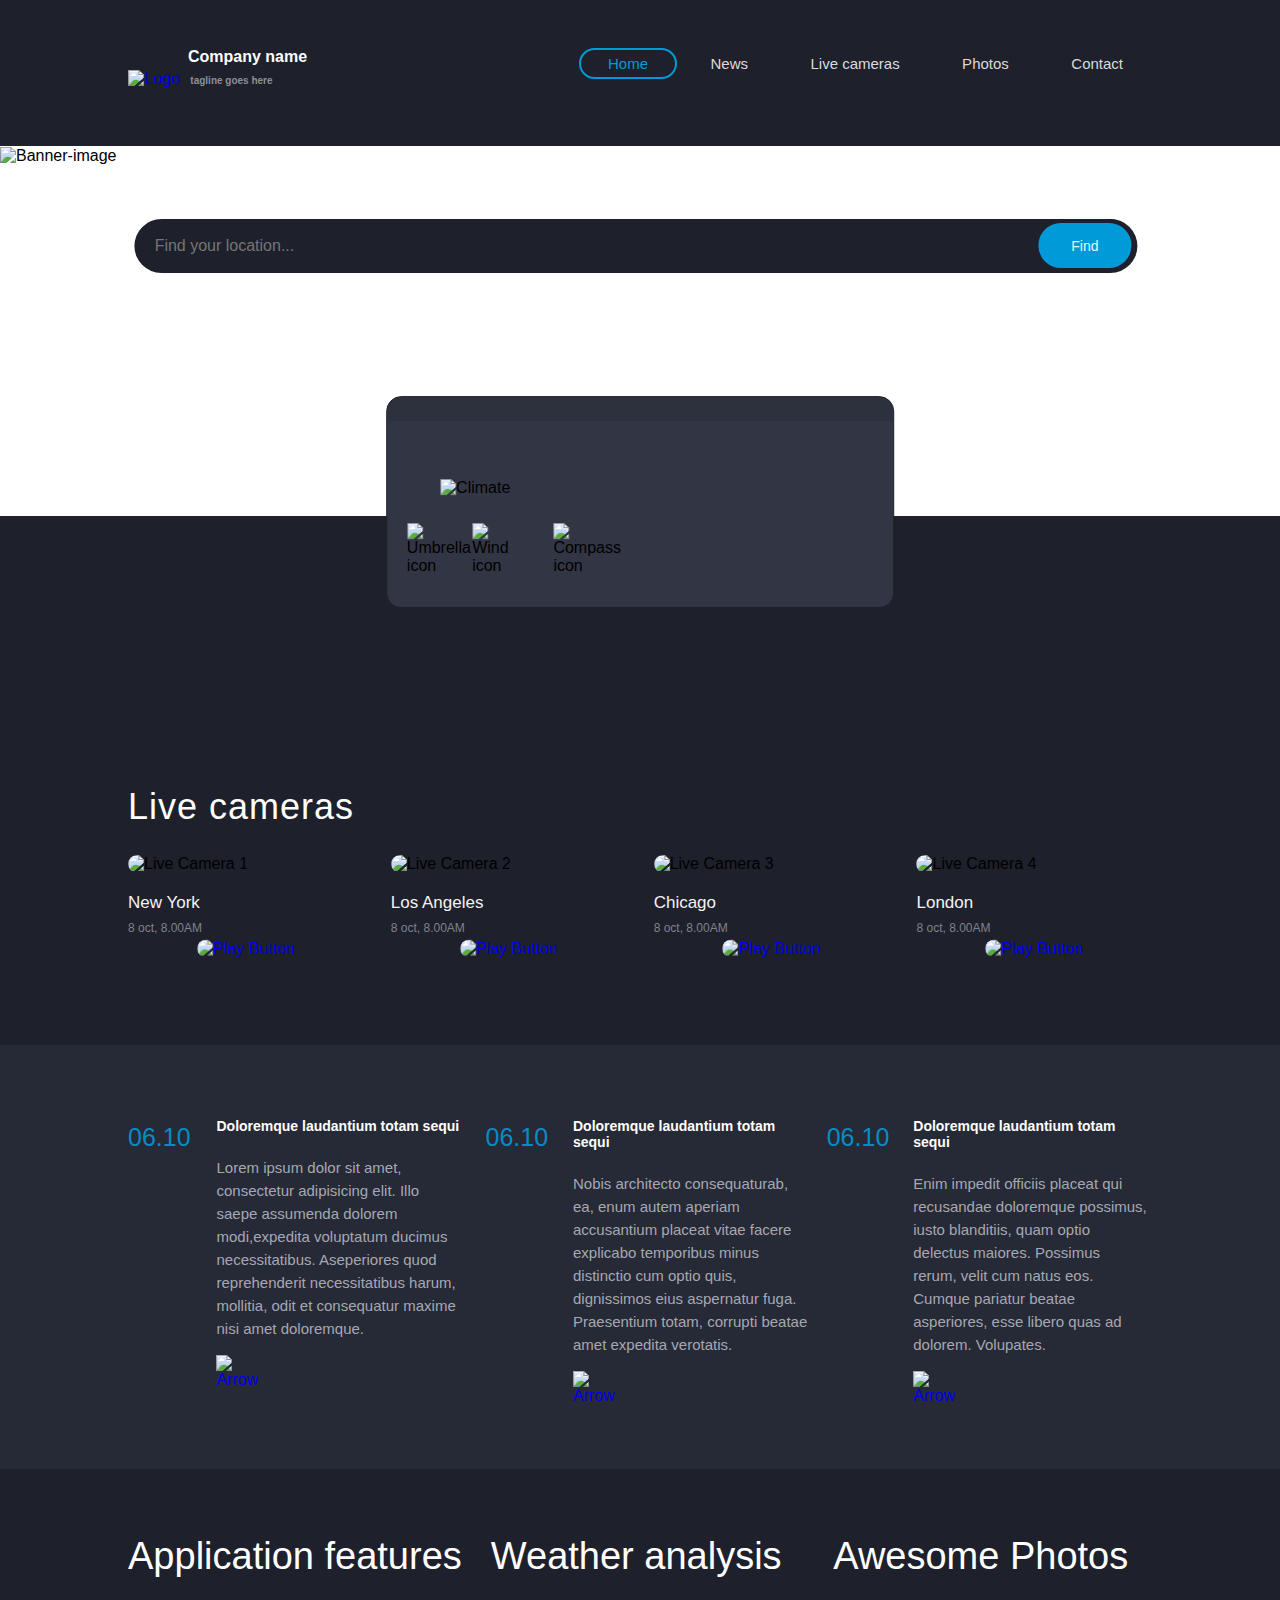
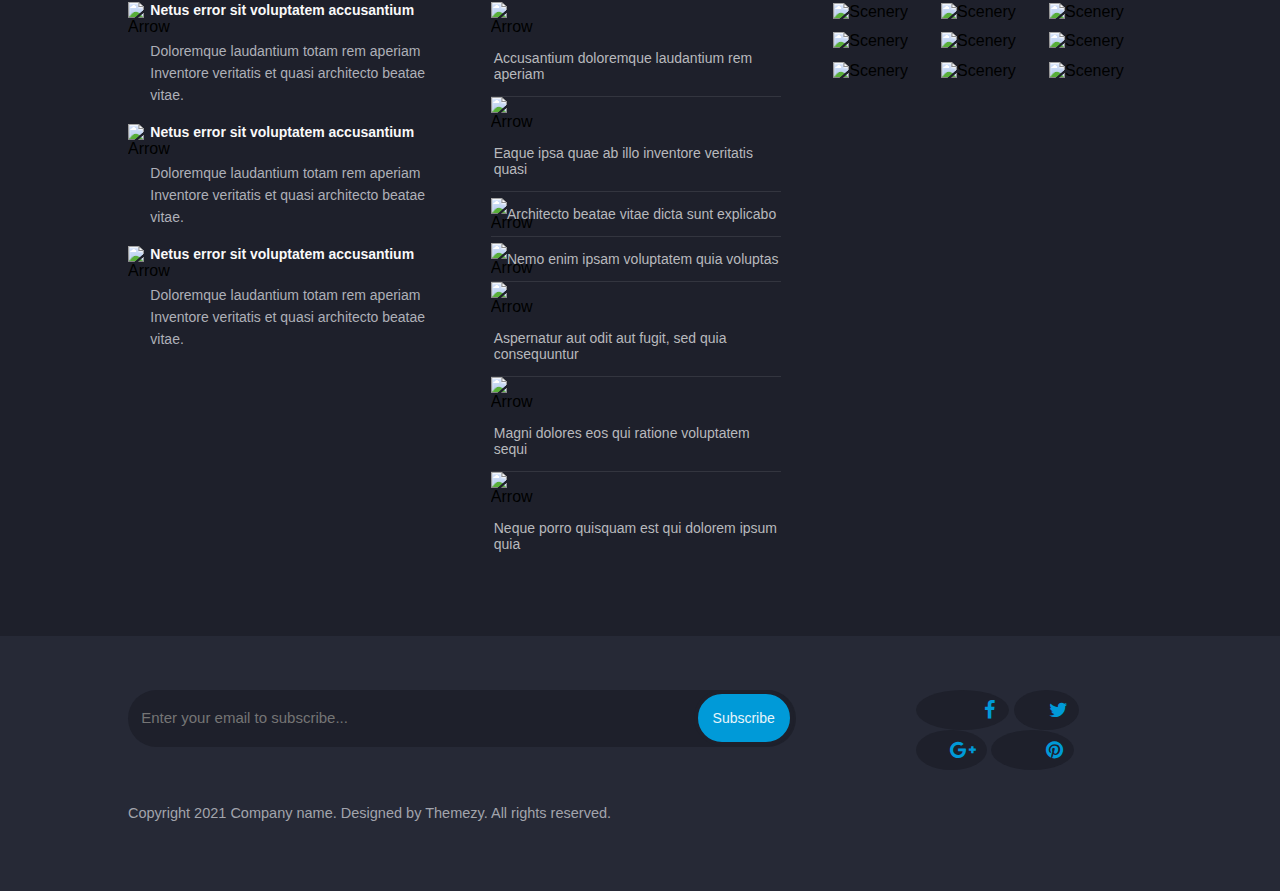
==== commit 92f0774d: "weather conditions text removed" ====
--- a/index.html
+++ b/index.html
@@ -48,25 +48,27 @@
     <!--header section start-->
     <header>
       <div class="wrapper">
-        <h1>
-          <a href="index.html" title="Logo">
-            <img src="assets/images/logo.png" alt="Logo">
-            <span>company name <span> tagline goes here</span></span>
-          </a>
-        </h1>
-        <div class="menu">
-          <div class="hamburger">
-            <div class="bar">hamburger-menu</div>
+        <div class="header-section">
+          <h1>
+            <a href="index.html" title="Logo">
+              <img src="assets/images/logo.png" alt="Logo">
+              <span>company name <span> tagline goes here</span></span>
+            </a>
+          </h1>
+          <div class="menu">
+            <div class="hamburger">
+              <div class="bar">hamburger-menu</div>
+            </div>
+            <nav>
+              <ul>
+                <li class="active-navlist"><a href="index.html" title="Home">home</a></li>
+                <li><a href="#fixme" title="News">news</a></li>
+                <li><a href="#fixme" title="Live cameras">live cameras</a></li>
+                <li><a href="photo-page.html" title="Photos">photos</a></li>
+                <li><a href="#fixme" title="Contact">contact</a></li>
+              </ul>
+            </nav>
           </div>
-          <nav>
-            <ul>
-              <li class="active-navlist"><a href="index.html" title="Home">home</a></li>
-              <li><a href="#fixme" title="News">news</a></li>
-              <li><a href="#fixme" title="Live cameras">live cameras</a></li>
-              <li><a href="photo-page.html" title="Photos">photos</a></li>
-              <li><a href="#fixme" title="Contact">contact</a></li>
-            </ul>
-          </nav>
         </div>
       </div>
     </header>
@@ -90,15 +92,15 @@
           <div class="weather-display">
             <div class="display">
               <div class="display-day">
-                <span>monday</span>
+                <span></span>
               </div>
               <div class="display-date-month">
-                <span>6 oct</span>
+                <span></span>
               </div>
             </div>
             <div class="display-city-temp">
-              <h3 class="city-name">mumbai</h3>
-              <p class="temperature">23 C</p>
+              <h3 class="city-name"></h3>
+              <p class="temperature"></p>
               <figure>
                 <img src="assets/images/icons/icon-1.svg" alt="Climate">
               </figure>
@@ -107,19 +109,19 @@
                   <figure>
                     <img src="assets/images/icon-umberella.png" alt="Umbrella icon">
                   </figure>
-                  <p class="humidity">20%</p>
+                  <p class="humidity"></p>
                 </li>
                 <li>
                   <figure>
                     <img src="assets/images/icon-wind.png" alt="Wind icon">
                   </figure>
-                  <p class="wind-speed">18m/sec</p>
+                  <p class="wind-speed"></p>
                 </li>
                 <li>
                   <figure>
                     <img src="assets/images/icon-compass.png" alt="Compass icon">
                   </figure>
-                  <p class="compass">East</p>
+                  <p class="compass"></p>
                 </li>
               </ul>
             </div>
@@ -246,134 +248,136 @@
       <!-- feature section starts here -->
       <section class="feature-section">
         <div class="wrapper">
-          <div class="app-feature">
-            <h4 class="section-header">application features</h4>
-            <ul>
-              <li>
-                <figure>
-                  <img src="assets/images/arrow.png" alt="Arrow">
-                </figure>
-                <div>
-                  <h5>netus error sit voluptatem accusantium</h5>
-                  <p>doloremque laudantium totam rem aperiam Inventore veritatis et quasi architecto beatae vitae.</p>
-                </div>
-              </li>
-              <li>
-                <figure>
-                  <img src="assets/images/arrow.png" alt="Arrow">
-                </figure>
-                <div>
-                  <h5>netus error sit voluptatem accusantium</h5>
-                  <p>doloremque laudantium totam rem aperiam Inventore veritatis et quasi architecto beatae vitae.</p>
-                </div>
-              </li>
-              <li>
-                <figure>
-                  <img src="assets/images/arrow.png" alt="Arrow">
-                </figure>
-                <div>
-                  <h5>netus error sit voluptatem accusantium</h5>
-                  <p>doloremque laudantium totam rem aperiam Inventore veritatis et quasi architecto beatae vitae.</p>
-                </div>
-              </li>
-            </ul>
-          </div>
-          <div class="weather-analyse">
-            <h4 class="section-header">weather analysis</h4>
-            <ul>
-              <li>
-                <figure>
-                  <img src="assets/images/arrow.png" alt="Arrow">
-                </figure>
-                <p>accusantium doloremque laudantium rem aperiam</p>
-              </li>
-              <li>
-                <figure>
-                  <img src="assets/images/arrow.png" alt="Arrow">
-                </figure>
-                <p>eaque ipsa quae ab illo inventore veritatis quasi</p>
-              </li>
-              <li>
-                <figure>
-                  <img src="assets/images/arrow.png" alt="Arrow">
-                </figure>
-                <p>architecto beatae vitae dicta sunt explicabo</p>
-              </li>
-              <li>
-                <figure>
-                  <img src="assets/images/arrow.png" alt="Arrow">
-                </figure>
-                <p>nemo enim ipsam voluptatem quia voluptas</p>
-              </li>
-              <li>
-                <figure>
-                  <img src="assets/images/arrow.png" alt="Arrow">
-                </figure>
-                <p>aspernatur aut odit aut fugit, sed quia consequuntur</p>
-              </li>
-              <li>
-                <figure>
-                  <img src="assets/images/arrow.png" alt="Arrow">
-                </figure>
-                <p>magni dolores eos qui ratione voluptatem sequi</p>
-              </li>
-              <li>
-                <figure>
-                  <img src="assets/images/arrow.png" alt="Arrow">
-                </figure>
-                <p>neque porro quisquam est qui dolorem ipsum quia</p>
-              </li>
-            </ul>
-          </div>
-          <div class="awesome-photo">
-            <h4 class="section-header">awesome photos</h4>
-            <ul>
-              <li>
-                <figure>
-                  <img src="assets/images/thumb-1.jpg" alt="Scenery">
-                </figure>
-              </li>
-              <li>
-                <figure>
-                  <img src="assets/images/thumb-2.jpg" alt="Scenery">
-                </figure>
-              </li>
-              <li>
-                <figure>
-                  <img src="assets/images/thumb-3.jpg" alt="Scenery">
-                </figure>
-              </li>
-              <li>
-                <figure>
-                  <img src="assets/images/thumb-4.jpg" alt="Scenery">
-                </figure>
-              </li>
-              <li>
-                <figure>
-                  <img src="assets/images/thumb-5.jpg" alt="Scenery">
-                </figure>
-              </li>
-              <li>
-                <figure>
-                  <img src="assets/images/thumb-6.jpg" alt="Scenery">
-                </figure>
-              </li>
-              <li>
-                <figure>
-                  <img src="assets/images/thumb-7.jpg" alt="Scenery">
-                </figure>
-              </li>
-              <li>
-                <figure>
-                  <img src="assets/images/thumb-8.jpg" alt="Scenery">
-                </figure>
-              </li>
-              <li>
-                <figure>
-                  <img src="assets/images/thumb-9.jpg" alt="Scenery">
-                </figure>
-              </li>
-            </ul>
+          <div class="feature-parent-div">
+            <div class="app-feature">
+              <h4 class="section-header">application features</h4>
+              <ul>
+                <li>
+                  <figure>
+                    <img src="assets/images/arrow.png" alt="Arrow">
+                  </figure>
+                  <div>
+                    <h5>netus error sit voluptatem accusantium</h5>
+                    <p>doloremque laudantium totam rem aperiam Inventore veritatis et quasi architecto beatae vitae.</p>
+                  </div>
+                </li>
+                <li>
+                  <figure>
+                    <img src="assets/images/arrow.png" alt="Arrow">
+                  </figure>
+                  <div>
+                    <h5>netus error sit voluptatem accusantium</h5>
+                    <p>doloremque laudantium totam rem aperiam Inventore veritatis et quasi architecto beatae vitae.</p>
+                  </div>
+                </li>
+                <li>
+                  <figure>
+                    <img src="assets/images/arrow.png" alt="Arrow">
+                  </figure>
+                  <div>
+                    <h5>netus error sit voluptatem accusantium</h5>
+                    <p>doloremque laudantium totam rem aperiam Inventore veritatis et quasi architecto beatae vitae.</p>
+                  </div>
+                </li>
+              </ul>
+            </div>
+            <div class="weather-analyse">
+              <h4 class="section-header">weather analysis</h4>
+              <ul>
+                <li>
+                  <figure>
+                    <img src="assets/images/arrow.png" alt="Arrow">
+                  </figure>
+                  <p>accusantium doloremque laudantium rem aperiam</p>
+                </li>
+                <li>
+                  <figure>
+                    <img src="assets/images/arrow.png" alt="Arrow">
+                  </figure>
+                  <p>eaque ipsa quae ab illo inventore veritatis quasi</p>
+                </li>
+                <li>
+                  <figure>
+                    <img src="assets/images/arrow.png" alt="Arrow">
+                  </figure>
+                  <p>architecto beatae vitae dicta sunt explicabo</p>
+                </li>
+                <li>
+                  <figure>
+                    <img src="assets/images/arrow.png" alt="Arrow">
+                  </figure>
+                  <p>nemo enim ipsam voluptatem quia voluptas</p>
+                </li>
+                <li>
+                  <figure>
+                    <img src="assets/images/arrow.png" alt="Arrow">
+                  </figure>
+                  <p>aspernatur aut odit aut fugit, sed quia consequuntur</p>
+                </li>
+                <li>
+                  <figure>
+                    <img src="assets/images/arrow.png" alt="Arrow">
+                  </figure>
+                  <p>magni dolores eos qui ratione voluptatem sequi</p>
+                </li>
+                <li>
+                  <figure>
+                    <img src="assets/images/arrow.png" alt="Arrow">
+                  </figure>
+                  <p>neque porro quisquam est qui dolorem ipsum quia</p>
+                </li>
+              </ul>
+            </div>
+            <div class="awesome-photo">
+              <h4 class="section-header">awesome photos</h4>
+              <ul>
+                <li>
+                  <figure>
+                    <img src="assets/images/thumb-1.jpg" alt="Scenery">
+                  </figure>
+                </li>
+                <li>
+                  <figure>
+                    <img src="assets/images/thumb-2.jpg" alt="Scenery">
+                  </figure>
+                </li>
+                <li>
+                  <figure>
+                    <img src="assets/images/thumb-3.jpg" alt="Scenery">
+                  </figure>
+                </li>
+                <li>
+                  <figure>
+                    <img src="assets/images/thumb-4.jpg" alt="Scenery">
+                  </figure>
+                </li>
+                <li>
+                  <figure>
+                    <img src="assets/images/thumb-5.jpg" alt="Scenery">
+                  </figure>
+                </li>
+                <li>
+                  <figure>
+                    <img src="assets/images/thumb-6.jpg" alt="Scenery">
+                  </figure>
+                </li>
+                <li>
+                  <figure>
+                    <img src="assets/images/thumb-7.jpg" alt="Scenery">
+                  </figure>
+                </li>
+                <li>
+                  <figure>
+                    <img src="assets/images/thumb-8.jpg" alt="Scenery">
+                  </figure>
+                </li>
+                <li>
+                  <figure>
+                    <img src="assets/images/thumb-9.jpg" alt="Scenery">
+                  </figure>
+                </li>
+              </ul>
+            </div>
           </div>
         </div>
       </section>
@@ -383,8 +387,8 @@
 
     <!--footer section start-->
     <footer>
-      <div class="footer-top">
-        <div class="wrapper">
+      <div class="wrapper">
+        <div class="footer-top">
           <form action="#fixme" method="POST">
             <div>
               <input type="text" class="email" placeholder="Enter your email to subscribe...">
@@ -400,9 +404,7 @@
             <li><a href="#fixme" title="Pinterest" class="pinterest">pinterest</a></li>
           </ul>
         </div>
-      </div>
-      <div class="footer-bottom">
-        <div class="wrapper">
+        <div class="footer-bottom">
           <p>copyright 2021 Company name. Designed by Themezy. All rights reserved.</p>
         </div>
       </div>
@@ -412,6 +414,7 @@
   </div>
   <!--container end-->
 
+  <script src="assets/vendor/jquery-1.8.3.min.js"></script>
   <script src="assets/js/script.js"></script>
 </body>
 
--- a/assets/css/style.css
+++ b/assets/css/style.css
@@ -112,12 +112,19 @@
   background-color: #1E202B;
 }
 
-header .wrapper {
+.header-section {
+  display: -webkit-box;
+  display: -ms-flexbox;
   display: flex;
-  justify-content: space-between;
-}
-
-header h1 { flex-basis: 40%; }
+  -webkit-box-pack: justify;
+      -ms-flex-pack: justify;
+          justify-content: space-between;
+}
+
+header h1 { 
+  -ms-flex-preferred-size: 19%; 
+  flex-basis: 19%; 
+}
 
 header h1 a { 
   width: 100%; 
@@ -125,7 +132,7 @@
 }
 
 header h1 img {
-  width: 14%;
+  width: 30%;
   vertical-align: bottom;
 }
 
@@ -136,6 +143,8 @@
   font-size: 16px;
   font-family: sans-serif;
   font-weight: bold;
+  -webkit-transition: 1s;
+  -o-transition: 1s;
   transition: 1s;
 }
 
@@ -152,14 +161,16 @@
 
 .menu .bar { text-indent: -9999px; }
 .hamburger { display: none; }
-.menu { flex-basis: 49%; }
-
-.menu ul {
-  display: flex;
-  justify-content: space-between;
-}
-
-.menu ul li { font-size: 15px; }
+
+.menu { 
+  -ms-flex-preferred-size: 49%; 
+  flex-basis: 49%; 
+}
+
+.menu ul li { 
+  font-size: 15px; 
+  white-space: nowrap;
+}
 
 .menu ul li a { 
   padding: 5px 27px;
@@ -167,6 +178,8 @@
   border-radius: 40px;
   color: #DADBDD;
   cursor: pointer;
+  -webkit-transition: .7s;
+  -o-transition: .7s;
   transition: .7s;
 }
 
@@ -205,10 +218,12 @@
   position: absolute;
   top: 100px;
   left: 50%;
-  transform: translate(-50%, -50%);
-}
-
-form div:first-child {
+  -webkit-transform: translate(-50%, -50%);
+      -ms-transform: translate(-50%, -50%);
+          transform: translate(-50%, -50%);
+}
+
+.banner form div:first-child {
   width: 100%;
   display: inline-block;
   position: relative;
@@ -218,31 +233,37 @@
   width: 97%;
   height: 52px;
   padding-left: 2%;
-  border-color: #1E202B;
+  border: #1E202B;
   border-radius: 40px;
   background-color: #1E202B;
   color: #FFFFFF;   
   font-size: 16px;
 }
 
+.location::-webkit-input-placeholder { font-size: 16px; }
+.location::-moz-placeholder { font-size: 16px; }
+.location:-ms-input-placeholder { font-size: 16px; }
+.location::-ms-input-placeholder { font-size: 16px; }
 .location::placeholder { font-size: 16px; }
 
-form div:last-child {
+.banner form div:last-child {
   width: 10%;
   display: inline-block;
   position: absolute;
-  right: 0%;  
+  right: 1%;  
 }
 
 .submit {
   width: 100%;
-  height: 57px;
+  height: 53px;
   border: 4px solid #1E202B;
   border-radius: 40px;
   background-color: #009AD8;
   color: #E7F5FB;
   cursor: pointer;
   font-size: 14px;
+  -webkit-transition: 1s;
+  -o-transition: 1s;
   transition: 1s;
 }
 
@@ -256,18 +277,24 @@
   top: 356px;
   left: 50%;
   background-color: #323544;
-  transform: translate(-50%, -50%);  
+  -webkit-transform: translate(-50%, -50%);
+      -ms-transform: translate(-50%, -50%);
+          transform: translate(-50%, -50%);  
 }
 
 .weather-display .display {
   padding: 12px;
   border-radius: 15px 15px 0 0;
+  display: -webkit-box;
+  display: -ms-flexbox;
   display: flex;
   background-color: #2D303D;
   color: #AAACB4;
   font-size: 14px;
   font-weight: bold;
-  justify-content: space-between;
+  -webkit-box-pack: justify;
+      -ms-flex-pack: justify;
+          justify-content: space-between;
   text-transform: capitalize;
 }
 
@@ -298,11 +325,21 @@
 .weather-condition { 
   width: 45%;
   margin-top: 25px; 
+  display: -webkit-box; 
+  display: -ms-flexbox; 
   display: flex;
 }
 
-.weather-condition li { flex-basis: 30%; }
-.weather-condition li:nth-child(2) { flex-basis: 42%; }
+.weather-condition li { 
+  -ms-flex-preferred-size: 30%; 
+  flex-basis: 30%; 
+}
+
+.weather-condition li:nth-child(2) { 
+  -ms-flex-preferred-size: 42%; 
+  flex-basis: 42%; 
+}
+
 .weather-condition li:nth-child(2) figure { width: 21%; }
 
 .weather-condition figure { 
@@ -314,7 +351,6 @@
   display: inline-block;
   color: #9597A0;
 }
-
 /* section banner end */
 
 /* live camera section start */
@@ -336,8 +372,12 @@
 .live-camera h3::first-letter { text-transform: capitalize; }
 
 .live-camera ul {
+  display: -webkit-box;
+  display: -ms-flexbox;
   display: flex;
-  justify-content: space-between;
+  -webkit-box-pack: justify;
+      -ms-flex-pack: justify;
+          justify-content: space-between;
 }
 
 .live-camera ul li { 
@@ -352,7 +392,9 @@
   position: absolute;
   top: 94px;
   left: 50%;
-  transform: translate(-50%, -50%);
+  -webkit-transform: translate(-50%, -50%);
+      -ms-transform: translate(-50%, -50%);
+          transform: translate(-50%, -50%);
 }
 
 .live-camera li figure:nth-child(2) a { cursor: pointer; }
@@ -375,7 +417,12 @@
 
 .dolorem-section { background-color: #262936; }
 .dolorem-section .wrapper { padding: 73px 0 64px; }
-.dolorem-section ul { display: flex; }
+
+.dolorem-section ul { 
+  display: -webkit-box; 
+  display: -ms-flexbox; 
+  display: flex; 
+}
 
 .dolorem-section  li div:first-child {
   margin-top: 5px;
@@ -426,17 +473,19 @@
 /* feature section start */
 
 .feature-section { background-color: #1E202B; }
-
-.feature-section .wrapper {
-  padding: 75px 0 85px;
-  display: flex;
-}
+.feature-parent-div { padding: 66px 0 70px; }
 
 .section-header {
   margin-bottom: 24px;
   display: inline-block;
   color: #FFFFFF;
-  font-size: 35px;
+  font-size: 38px;
+}
+
+.app-feature {
+  width: 35%;
+  display: inline-block;
+  vertical-align: top;
 }
 
 .section-header::first-letter,
@@ -456,14 +505,14 @@
 }
 
 .app-feature li div h5 {
-  margin-bottom: 23px;
+  margin-bottom: 22px;
   color: #F9F9F9;
   font-size: 14px;
   font-weight: bold;
 }
 
 .app-feature li div p {
-  margin-bottom: 20px;
+  margin-bottom: 18px;
   color: #AEB0B8;
   font-size: 14px;
   line-height: 22px;
@@ -471,33 +520,156 @@
 
 .app-feature li div h5::first-letter,
 .app-feature li div p::first-letter { text-transform: capitalize; }
+
+.weather-analyse { 
+  width: 33%;
+  display: inline-block;
+}
+
 .weather-analyse ul li figure { vertical-align: baseline; }
 
 .weather-analyse ul li {
-  width: 70%;
+  width: 86%;
   border-bottom: 1px solid #33353F;
 }
 
 .weather-analyse ul li p {
-  margin: 13px 0 13px 1%;
-  display: inline-block;
-  color: #E0E0E2;
-}
-
+  margin: 14px 0 14px 1%;
+  display: inline-block;
+  color: #B8B9BD;
+  font-size: 14px;
+}
+
+.weather-analyse ul li:last-child { border-bottom: none; }
 .weather-analyse ul li p::first-letter { text-transform: capitalize; }
 
-
-
-
+.awesome-photo { 
+  width: 31%;
+  display: inline-block;
+  vertical-align: top;
+}
+
+.awesome-photo ul {
+  display: -webkit-box;
+  display: -ms-flexbox;
+  display: flex;
+  -ms-flex-wrap: wrap;
+      flex-wrap: wrap;
+}
+
+.awesome-photo li {
+  width: 31%;
+  margin: 0 0 11px 3%;
+}
+
+.awesome-photo li:nth-child(3n - 2) { margin-left: 0; }
 
 /* feature section end */
 
-
-
-
-
-
-
+/* ========= photo-page css style start =========== */
+
+/* main section start */
+
+.breadcrumbs,
+.image-list { background-color: #1E202B; }
+.breadcrumbs { padding-bottom: 74px; }
+
+.breadcrumbs ul {
+  height: 26px;
+  padding: 18px 32px;
+  border-radius: 40px;
+  background-color: #262936;    
+}
+
+.breadcrumbs ul li { text-transform: capitalize; }
+
+.breadcrumbs ul li a {
+  color: #B5B7BF;
+  cursor: pointer;
+  font-size: 14px;
+}
+
+.breadcrumbs li:nth-child(2) { padding: 0 .5%; }
+.breadcrumbs li:nth-child(3) a { color: #DFDFE1; }
+.image-list { padding-bottom: 75px; }
+
+.image-list ul {
+  display: -webkit-box;
+  display: -ms-flexbox;
+  display: flex;
+  -ms-flex-wrap: wrap;
+      flex-wrap: wrap;
+  -webkit-box-pack: justify;
+      -ms-flex-pack: justify;
+          justify-content: space-between;
+}
+
+.image-list ul li {
+  border: #262936;
+  margin-bottom: 30px;
+  -ms-flex-preferred-size: 49%;
+      flex-basis: 49%;
+}
+
+.image-list ul li figure {
+  width: 50%;
+  display: inline-block;
+}
+
+.image-list li figure img { border-radius: 10px 0 0 10px; }
+
+.image-list .text {
+  width: 43%;
+  padding: 18px 3% 17px 3%;
+  border-radius: 0 10px 10px 0;
+  margin-left: -4px;
+  display: inline-block;
+  vertical-align: top;
+  background-color: #262936;  
+}
+
+.text h3 {
+  margin-bottom: 10px;
+  color: #D3D4D6;
+  font-size: 17px;
+}
+
+.text p {
+  margin-bottom: 20px;
+  color: #AEB1B8;
+  font-size: 15px;
+  line-height: 22px;    
+}
+
+.text h3::first-letter,
+.text p::first-letter { text-transform: capitalize; }
+
+.image-list .star-list { 
+  margin-left: 2%;
+  display: inline-block;
+}
+
+.image-list .star-list li span { 
+  display: inline-block;
+  text-indent: -9999px; 
+}
+
+.image-list .star-list span:before {
+  content: "\f005";
+  margin-left: -4px;
+  float: left;
+  font-size: 17px;
+  font-family: "FontAwesome";
+  text-indent: 0;
+}
+
+.star-list .filled-star span::before { color: #009AD8; }
+.star-list .hollow-star span::before { color: #1E202B; }
+
+/* main section end */
+
+
+/* ========= photo-page css style end ============ */
 
 /*=================================
   main styling ends here
@@ -507,23 +679,429 @@
   footer styling starts here
 =================================*/ 
 
-
-
-
-
-
+footer { 
+  padding: 54px 0 70px;
+  background-color: #262936; 
+}
+
+.footer-top {
+  margin-bottom: 35px;
+  display: -webkit-box;
+  display: -ms-flexbox;
+  display: flex;
+  -webkit-box-pack: justify;
+      -ms-flex-pack: justify;
+          justify-content: space-between;
+}
+
+.footer-top form {
+  position: relative;
+  -ms-flex-preferred-size: 65%;
+      flex-basis: 65%;
+}
+
+.footer-top form div:first-child {
+  width: 99%;
+  display: inline-block;
+}
+
+.footer-top .email {
+  width: 99%;
+  height: 55px;
+  padding-left: 2%;
+  border: #1E202B;
+  border-radius: 40px;
+  background-color: #1E202B;
+  color: #FFFFFF;
+  font-size: 16px;
+}
+
+.footer-top .email::-webkit-input-placeholder { font-size: 15px; }
+.footer-top .email::-moz-placeholder { font-size: 15px; }
+.footer-top .email:-ms-input-placeholder { font-size: 15px; }
+.footer-top .email::-ms-input-placeholder { font-size: 15px; }
+.footer-top .email::placeholder { font-size: 15px; }
+
+.footer-top form div:last-child {
+  width: 15%;
+  display: inline-block;
+  position: absolute;
+  top: 0;
+  right: 0;
+}
+
+.footer-top .subscribe {
+  width: 100%;
+  height: 56px;
+  border: 4px solid #1E202B;
+  border-radius: 40px;
+  background-color: #009AD8;
+  color: #E7F5FB;
+  cursor: pointer;
+  font-size: 14px;
+  -webkit-transition: 1s;
+  -o-transition: 1s;
+  transition: 1s;
+}
+
+.footer-top ul { 
+  -ms-flex-preferred-size: 23%; 
+  flex-basis: 23%; 
+}
+
+.footer-top ul li { border-radius: 50%; }
+.footer-top ul li:first-child a { padding: 10px 14px; }
+
+.footer-top ul li a { 
+  padding: 10px 11px;
+  border-radius: 50%;
+  background-color: #1E202B;
+  cursor: pointer;
+  text-indent: -9999px; 
+  -webkit-transition: 1s; 
+  -o-transition: 1s; 
+  transition: 1s;
+}
+
+.footer-top li a::before {
+  color: #009AD8;
+  cursor: pointer;
+  float: right;
+  font-size: 20px;
+  font-family: "FontAwesome";
+  text-indent: 0;
+  -webkit-transition: 1s;
+  -o-transition: 1s;
+  transition: 1s;
+}
+
+.facebook::before { content: "\f09a"; }
+.twitter::before { content: "\f099"; }
+.google::before { content: "\f0d5"; }
+.pinterest:before { content: "\f0d2";}
+
+.footer-bottom p { 
+  color: #A2A4AC;
+  font-size: 14.5px;
+}
+
+.footer-bottom p::first-letter { text-transform: capitalize; }
 
  /*=================================
   footer styling ends here
 =================================*/ 
 
 /*media query starts*/
-/*media query for 995px starts here*/
+
+@media only screen and (max-width: 1490px) {
+
+  .menu {
+    flex-basis: 70%;
+    text-align: end;
+  }
+}  
+
+@media only screen and (min-width: 1200px) { 
+  .dolorem-section li div:last-child { margin-left: 6%; }
+}
+
+@media only screen and (max-width: 1200px) {
+
+  header h1 { flex-basis: 23%; }
+  .live-camera li figure:nth-child(2) { top: 78%; }
+  
+  .dolorem-section .wrapper,
+  .feature-section .wrapper { width: 87%; }
+
+  .section-header { font-size: 33px; }
+  .weather-analyse { width: 38%; }
+  .awesome-photo { width: 26%; }
+
+}
+
+@media only screen and (max-width: 1024px) {
+
+  .live-camera li figure:nth-child(2) { 
+    width: 18%;
+    top: 64px;
+  }
+
+  .dolorem-section .wrapper { width: 94%; }
+
+  .dolorem-section li div:last-child { 
+    width: 62%;
+    margin-left: 6%;
+  }
+
+  .app-feature { width: 33%; }
+  .weather-analyse { width: 37%; }
+  .weather-analyse ul li figure { vertical-align: super; }
+  .weather-analyse ul li p { width: 88%; }
+  .awesome-photo { width: 29%; }
+  .section-header { font-size: 27px; }
+  footer .wrapper { width: 90%; }
+  .footer-top form div:last-child { width: 18%; }
+}
+
 @media only screen and (max-width: 995px) {
 
-
-
-}  
+  header { padding: 48px 0 342px; }
+  header .wrapper { width: 87%; }
+  header h1 { flex-basis: 28%; }
+
+  .hamburger {
+    width: 10%;
+    height: 25px;
+    padding: 15px 1%;
+    border: 3px solid #009AD8;
+    border-radius: 50%;
+    display: inline-block;
+    cursor: pointer;
+    transition: all .5s ease-in-out; 
+  }
+
+  .bar {
+    width: 3%;
+    height: 4px;
+    border-radius: 5px;
+    position: absolute;
+    top: 75px;
+    right: 9%;
+    background: #009AD8;
+    transition: all .5s ease-in-out;
+  }
+
+  .bar.ham-active { 
+    background: transparent;
+    transform: translateX(-3px); 
+  }
+
+  .bar::before,
+  .bar::after {
+    content: "";
+    width: 98%;
+    height: 4px;
+    border-radius: 5px;
+    position: absolute;
+    left: 1%;
+    transition: all .5s ease-in-out;
+    background: #009AD8;
+  }
+
+  .bar::before { 
+    top: 0px;
+    transform: translateY(7px);
+    transition: 0.6s ease;
+  }
+
+  .bar::after { 
+    top: 0px; 
+    transform: translateY(-7px);
+  }
+
+  .bar.ham-active::after { transform: rotate(45deg); }
+  .bar.ham-active::before { transform: rotate(-45deg); }
+
+  .menu ul {
+    position: absolute;
+    width: 100%;
+    height: auto;
+    border: #262936;
+    border-radius: 40px;
+    background: #262936;
+    top: 120px;
+    left: -100%;
+    text-align: center;
+    transition: 1s;
+    transform: scaleY(0);
+  }
+
+  .menu ul.active { transform: scaleY(1); }
+  .menu ul.active li a { border: none; }
+  .menu { width: 7%; }
+  .menu .active-navlist a { color: #009AD8; }
+  .menu ul li a { color: #FFFFFF; }
+  .menu:hover nav ul { left: 0; }
+
+  .menu ul li {
+    display: block;
+    border-bottom: 2px solid #46525C;
+    margin: 15px 0;
+    font-size: 15px;
+    line-height: 30px;
+    text-align: center;
+  }
+
+  .menu ul li:last-child { border-bottom: none; }
+  .banner form div:last-child { width: 15%; }
+  .display-city-temp .temperature { font-size: 76px; }
+  .display-city-temp figure { width: 20%; }
+  .weather-condition { width: 68%; }
+  .dolorem-section li div:last-child { margin-left: 4%; }
+  .dolorem-section li div:last-child { width: 50%; }
+  .app-feature { width: 50%; }
+  .weather-analyse { width: 49%; }
+  .awesome-photo { width: 40%; }
+}
+
+@media only screen and (max-width: 768px) {
+
+  header h1 { flex-basis: 40%; }
+  .hamburger { padding: 15px 2%; }
+  .banner form div:last-child { width: 17%; }
+  .weather-display { width: 50%; }
+  .live-camera li figure:nth-child(2) { top: 52px; }
+  .dolorem-section .wrapper { width: 80%; }
+
+  .dolorem-section ul {
+    flex-wrap: wrap;
+    justify-content: center;
+  }
+
+  .dolorem-section li div:last-child {
+    width: 80%;
+    margin-left: 6%;
+  }
+
+  .app-feature { width: 100%; }
+
+  .app-feature li div { 
+    width: 91%;
+    margin-left: 4%;
+  }
+
+  .weather-analyse { width: 100%; }
+
+  .weather-analyse ul li p {
+    margin-left: 4%;
+    font-size: 17px;
+  }
+
+  .awesome-photo { width: 100%; }
+
+  .footer-top {
+    margin-bottom: 15px;
+    display: block; 
+  }
+  
+  .footer-top form { margin-bottom: 22px; }
+  .footer-top li a::before { font-size: 27px; }
+
+}
+
+@media only screen and (max-width: 540px) {
+
+  header h1 { flex-basis: 55%; }
+  .hamburger { padding: 13px 4%; }
+
+  .bar { 
+    top: 73px; 
+    right: 10%;
+  }
+
+  .banner form div:last-child { width: 22%; }
+  .banner form div:last-child { width: 34%; }
+  .weather-display { width: 67%; }
+  .display-city-temp figure { width: 24%; }
+  .weather-condition { width: 80%; }
+
+  .live-camera ul {
+    flex-direction: column;
+    flex-wrap: wrap;
+  }
+
+  .live-camera ul li { width: 80%; }
+  .live-camera li figure:nth-child(2) { top: 130px; }
+  .live-camera li h4 { font-size: 22px; }
+
+  .live-camera li p { 
+    margin-bottom: 25px;
+    font-size: 17px; 
+  }
+
+  .dolorem-section .wrapper { width: 90%; }
+  .dolorem-section li div:last-child { margin-left: 4%; }
+  .weather-analyse ul li p { font-size: 15px; }
+  .footer-top form div:last-child { width: 24%; }
+
+}
+
+@media only screen and (max-width: 480px) {
+
+  header h1 { flex-basis: 60%; }
+  header h1 img { width: 37%; }
+  header h1 span { font-size: 14px; }
+  .hamburger { padding: 14px 6%; }
+
+  .bar {
+    top: 74px;
+    right: 11%;
+  }
+
+  .weather-display { width: 82%; }
+  .display-city-temp { padding: 32px 5%; }
+
+  .display-city-temp figure {
+    margin-left: 0;
+    display: block;
+  }
+
+  .live-camera li figure:nth-child(2) { top: 100px; }
+  .dolorem-section li div:first-child span { font-size: 23px; }
+  .footer-top form div:last-child { width: 27%; }
+}
+
+@media only screen and (max-width: 411px) {
+  .dolorem-section li div:last-child { width: 79%; }
+}
+
+
+@media only screen and (max-width: 376px) {
+
+  header .wrapper { width: 92%; }
+  header h1 span { font-size: 12px; }
+  header h1 span > span { font-size: 9px; }
+  .hamburger { padding: 12px 9%; }
+
+  .bar {
+    width: 4%;
+    top: 72px;
+    right: 10%;
+  }
+
+  .live-camera ul li { width: 100%; }
+  .dolorem-section li div:first-child span { font-size: 19px; }
+  .dolorem-section .wrapper { width: 91%; }
+
+  .dolorem-section li:nth-child(2) div:last-child,
+  .dolorem-section li:nth-child(3) div:last-child { width: 80%; }
+  
+  .weather-analyse ul li p { 
+    width: 91%; 
+    font-size: 13px;
+  }
+}
+
+@media only screen and (max-width: 320px) {
+
+  header h1 { flex-basis: 70%; }
+  header h1 span { font-size: 11px; }
+  .hamburger { padding: 12px 11%; }
+  .bar { width: 5%; }
+  .display-city-temp figure { width: 30%; }
+  .weather-condition { width: 100%; }
+  .weather-condition figure { display: inline-block; }
+  
+  .dolorem-section li div:last-child,
+  .dolorem-section li:nth-child(2) div:last-child, 
+  .dolorem-section li:nth-child(3) div:last-child { width: 76%; }
+  .footer-top .email::placeholder { font-size: 12px; }
+  .footer-top form div:last-child { width: 35%; }
+}
+
+
+
+
 
 
 /* media queries for min width 996px */
@@ -542,6 +1120,19 @@
 
   /* main start */
 
-  .submit:hover { background-color: #8D8F97; }
-
+  .submit:hover,
+  .footer-top .subscribe:hover { background-color: #8D8F97; }
+
+  .breadcrumbs ul li:first-child a:hover { 
+    border-bottom: 1px solid #009AD8; 
+    color: #009AD8;
+  }
+
+  /* main end */
+
+  /* footer start */
+
+  .footer-top li a:hover { background-color: #048DC5; }
+  .footer-top li a:hover::before { color: #FFFFFF; }
+  /* footer end */
 }  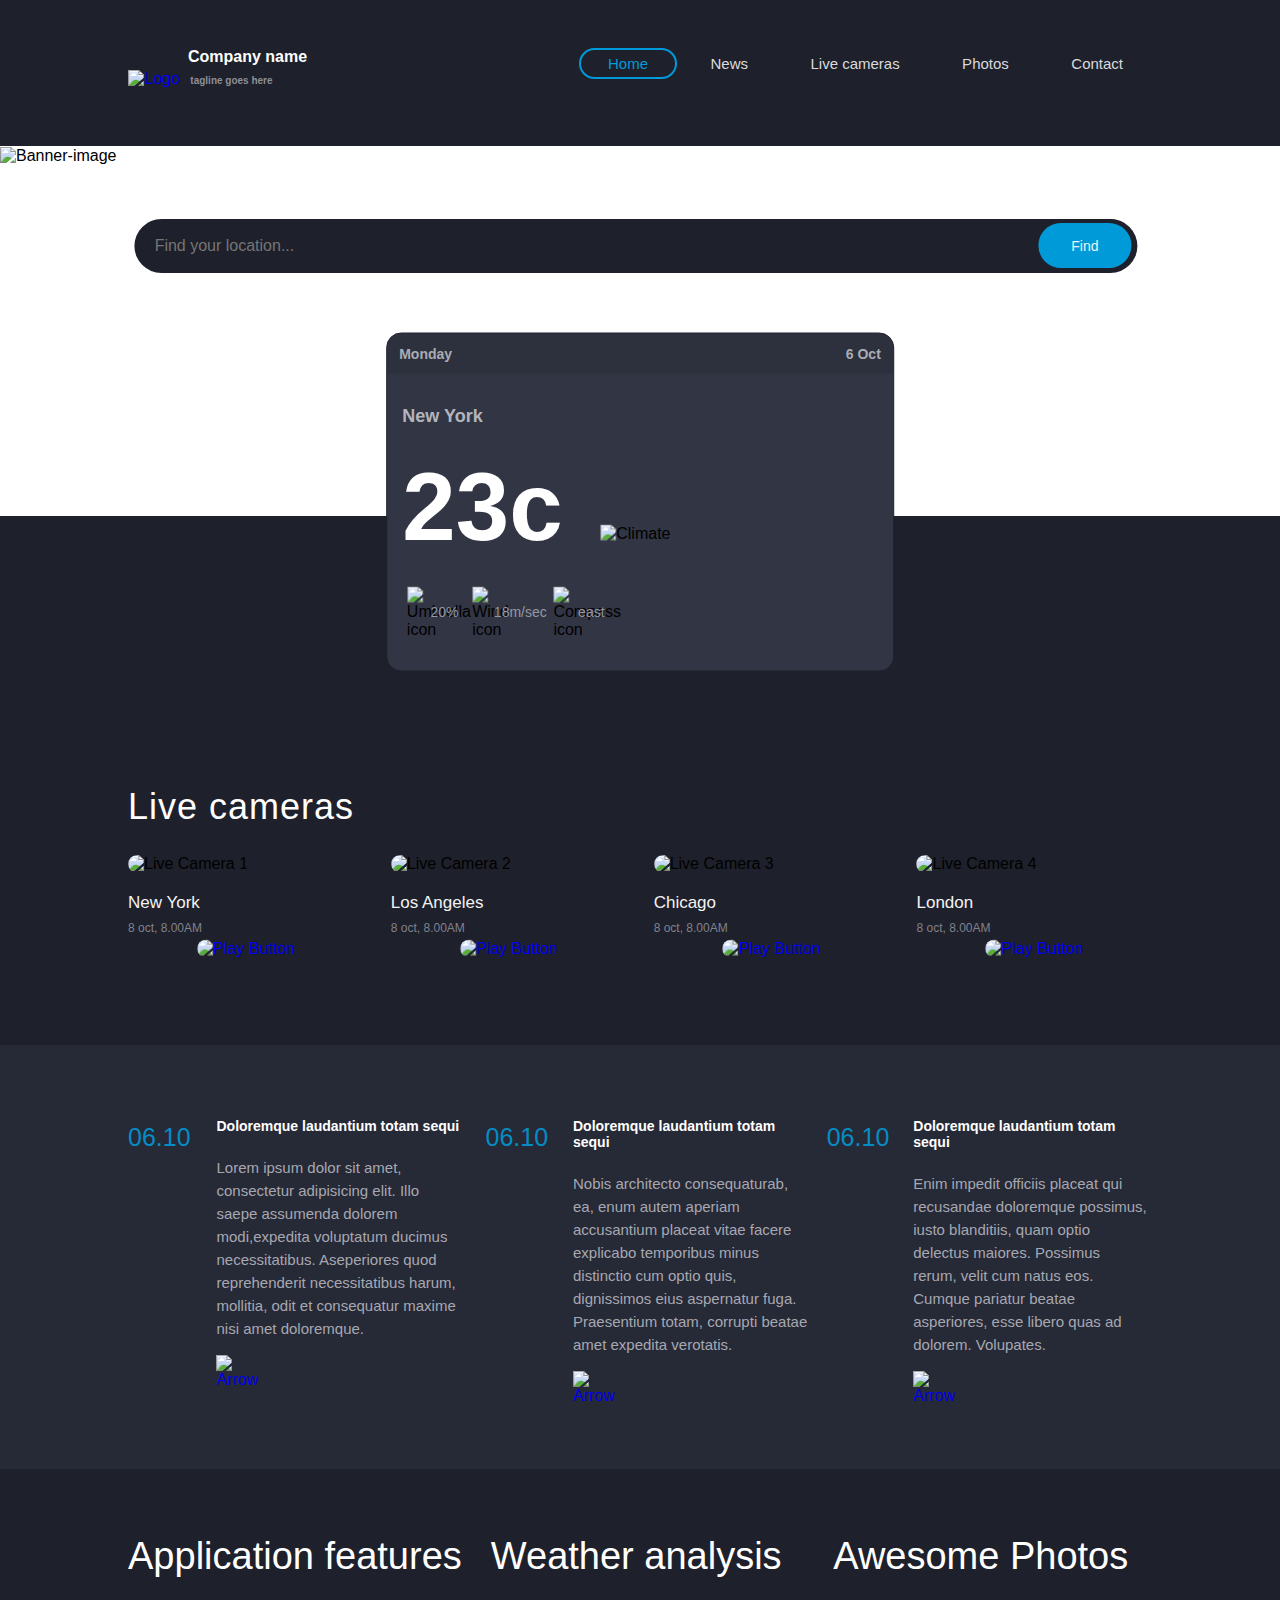
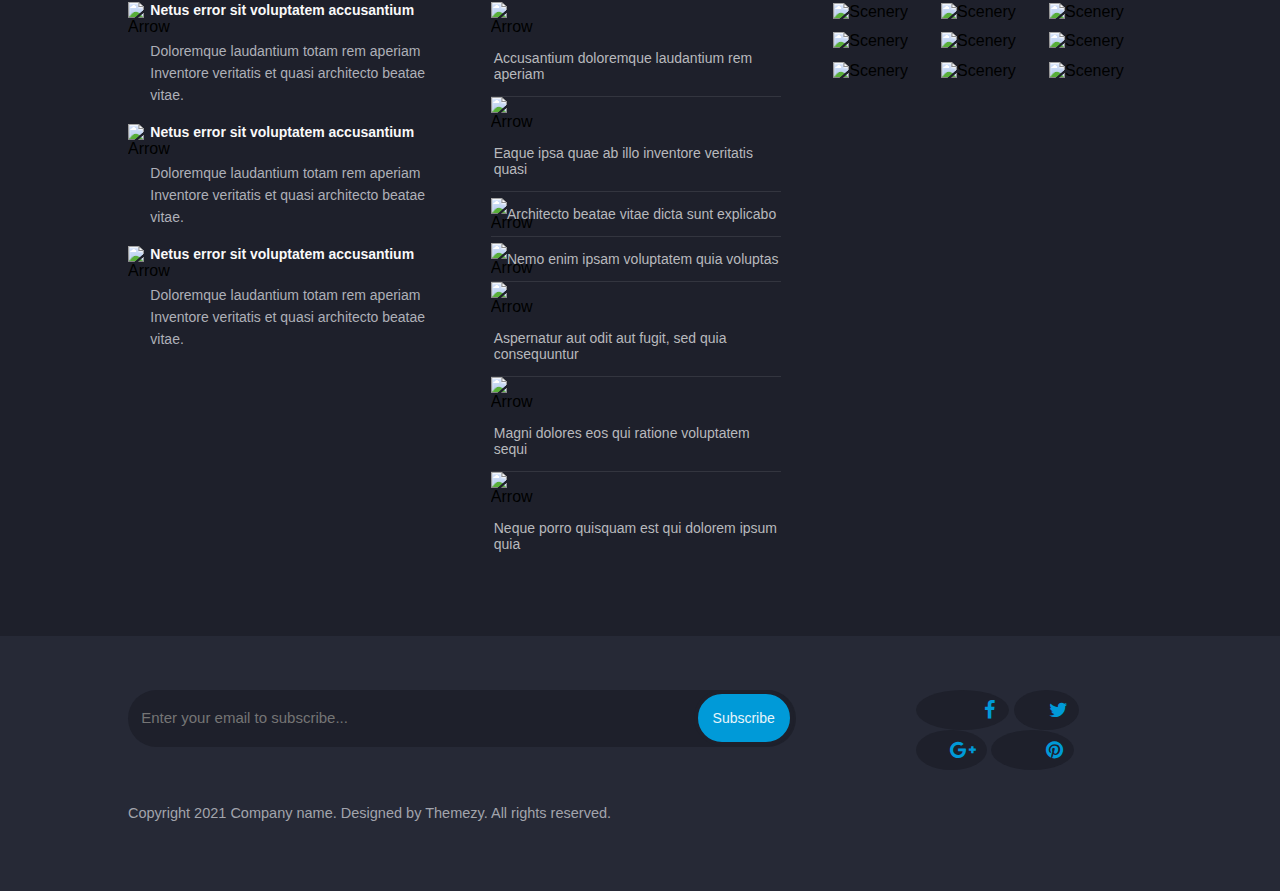
==== commit f35adbd8: "Merge branch 'dev' of https://github.com/Shirly-D/WeatherCheck into feature-js" ====
--- a/index.html
+++ b/index.html
@@ -57,7 +57,7 @@
           </h1>
           <div class="menu">
             <div class="hamburger">
-              <div class="bar">hamburger-menu</div>
+              <div class="bar">menu</div>
             </div>
             <nav>
               <ul>
@@ -92,15 +92,15 @@
           <div class="weather-display">
             <div class="display">
               <div class="display-day">
-                <span></span>
+                <span>monday</span>
               </div>
               <div class="display-date-month">
-                <span></span>
+                <span>6 oct</span>
               </div>
             </div>
             <div class="display-city-temp">
-              <h3 class="city-name"></h3>
-              <p class="temperature"></p>
+              <h3 class="city-name">new york</h3>
+              <p class="temperature">23c</p>
               <figure>
                 <img src="assets/images/icons/icon-1.svg" alt="Climate">
               </figure>
@@ -109,19 +109,19 @@
                   <figure>
                     <img src="assets/images/icon-umberella.png" alt="Umbrella icon">
                   </figure>
-                  <p class="humidity"></p>
+                  <p class="humidity">20%</p>
                 </li>
                 <li>
                   <figure>
                     <img src="assets/images/icon-wind.png" alt="Wind icon">
                   </figure>
-                  <p class="wind-speed"></p>
+                  <p class="wind-speed">18m/sec</p>
                 </li>
                 <li>
                   <figure>
                     <img src="assets/images/icon-compass.png" alt="Compass icon">
                   </figure>
-                  <p class="compass"></p>
+                  <p class="compass">east</p>
                 </li>
               </ul>
             </div>
--- a/assets/css/style.css
+++ b/assets/css/style.css
@@ -159,7 +159,7 @@
 
 header h1 span > span::first-letter { text-transform: lowercase; }
 
-.menu .bar { text-indent: -9999px; }
+.menu .bar { text-indent: 10000px; }
 .hamburger { display: none; }
 
 .menu { 
@@ -322,6 +322,16 @@
   vertical-align: text-bottom;  
 }
 
+.display-city-temp figure .clear { background-image: url('/assets/images/icons/icon-1.svg'); }
+.display-city-temp figure .broken-clouds { background-image: url('/assets/images/icons/icon-3.svg'); }
+.display-city-temp figure .clouds { background-image: url('/assets/images/icons/icon-5.svg'); }
+.display-city-temp figure .mist { background-image: url('/assets/images/icons/icon-7.svg'); }
+.display-city-temp figure .light-rain { background-image: url('/assets/images/icons/icon-9.svg'); }
+.display-city-temp figure .heavy-rain { background-image: url('/assets/images/icons/icon-10.svg'); }
+.display-city-temp figure .thunderstorm { background-image: url('/assets/images/icons/icon-12.svg'); }
+.display-city-temp figure .drizzle { background-image: url('/assets/images/icons/icon-13.svg');}
+.display-city-temp figure .rain { background-image: url('/assets/images/icons/icon-14.svg');}
+
 .weather-condition { 
   width: 45%;
   margin-top: 25px; 
@@ -350,6 +360,7 @@
 .weather-condition p {
   display: inline-block;
   color: #9597A0;
+  font-size: 14px;
 }
 /* section banner end */
 
@@ -616,7 +627,7 @@
   display: inline-block;
 }
 
-.image-list li figure img { border-radius: 10px 0 0 10px; }
+.image-list li figure img {  border-radius: 10px 0 0 10px; }
 
 .image-list .text {
   width: 43%;
